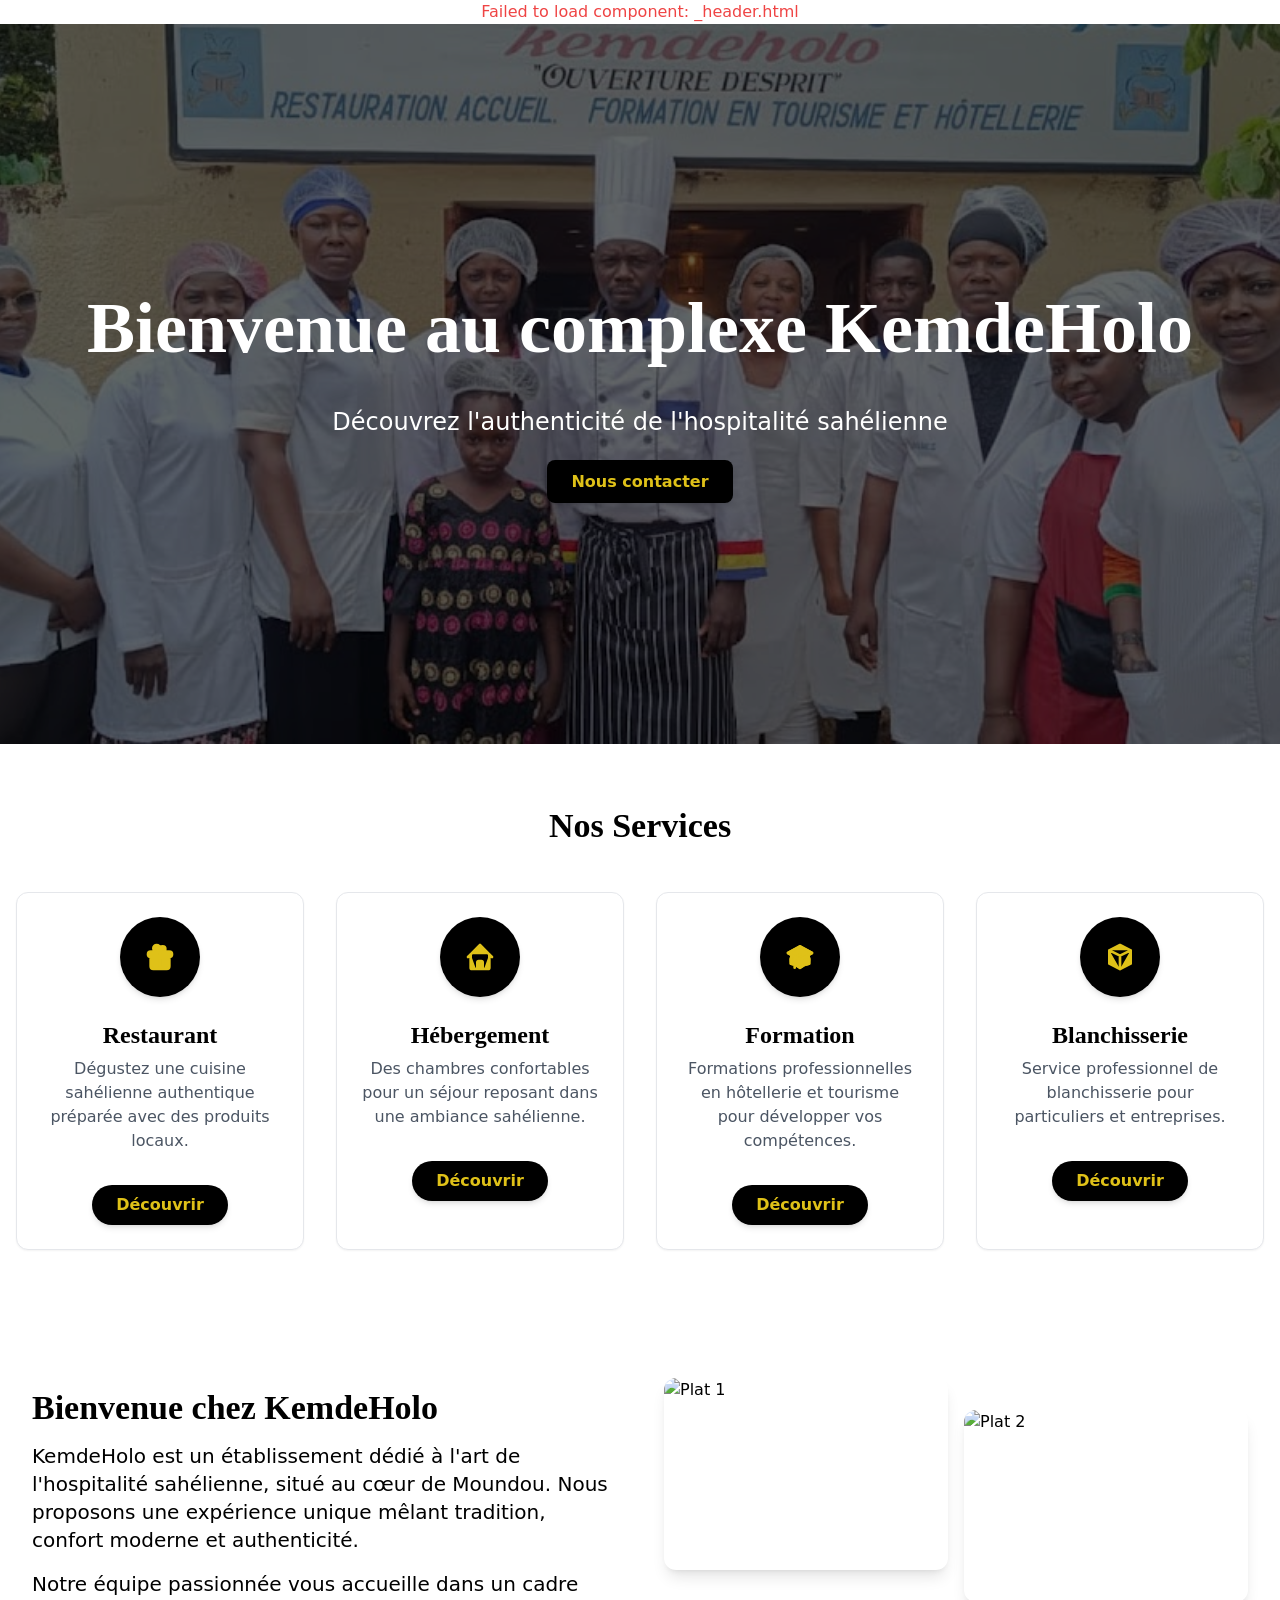
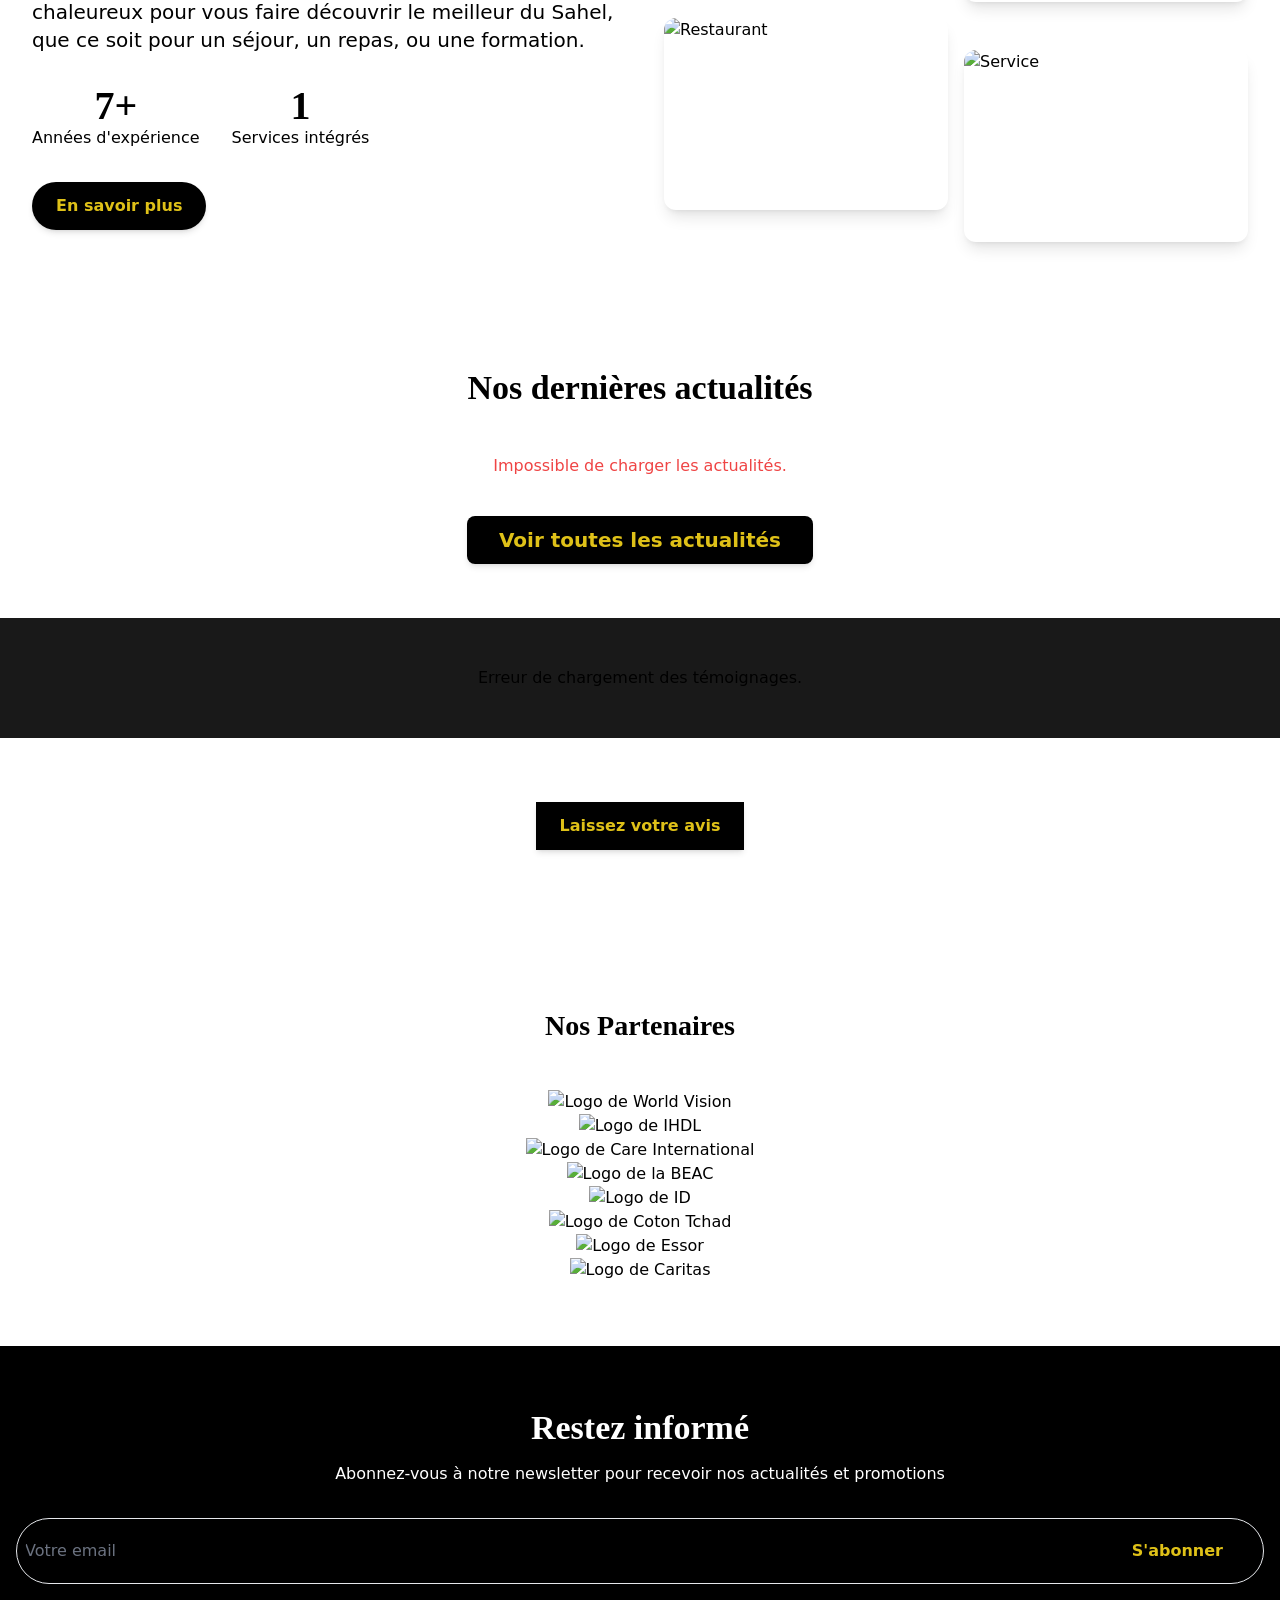
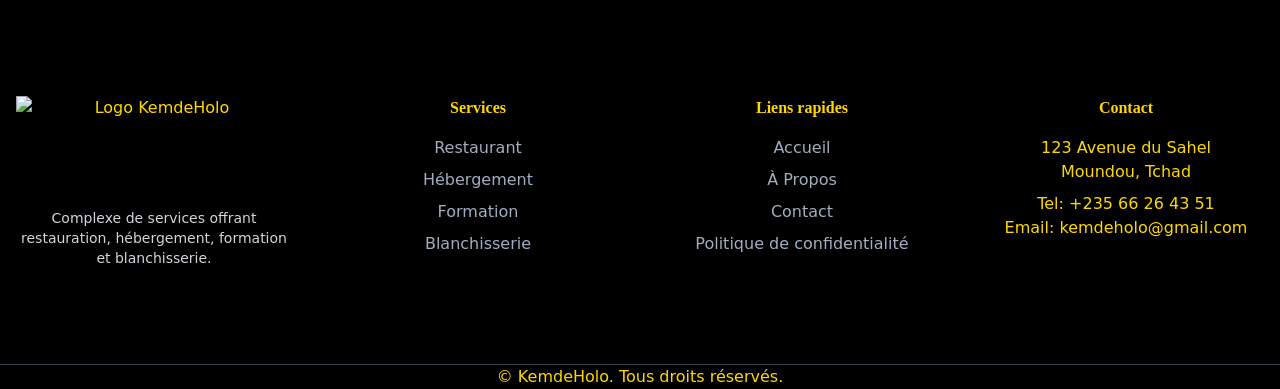
==== frontend/index.html @ 05c18e56 "Version initiale du site" ====
<!DOCTYPE html>
<html lang="fr">
<head>
    <meta charset="UTF-8">
    <meta name="viewport" content="width=device-width, initial-scale=1.0">
    <title>KemdeHolo - Accueil</title>
    <link href="css/style.css" rel="stylesheet">
    <link rel="stylesheet" href="https://cdnjs.cloudflare.com/ajax/libs/font-awesome/6.4.0/css/all.min.css">
    <link rel="stylesheet" type="text/css" href="https://cdn.jsdelivr.net/npm/slick-carousel@1.8.1/slick/slick.css"/>
    <link rel="stylesheet" type="text/css" href="https://cdn.jsdelivr.net/npm/slick-carousel@1.8.1/slick/slick-theme.css"/>
    <style>
        /*
         * Style pour l'animation d'apparition au défilement ("fly-in").
         * Pour l'appliquer sur tout le site, déplacez ce code dans votre fichier CSS principal (ex: style.css).
        */
        .scroll-reveal {
            opacity: 0;
            transform: translateY(50px); /* L'élément commence 50px plus bas */
            transition: opacity 0.8s cubic-bezier(0.25, 0.46, 0.45, 0.94), transform 0.8s cubic-bezier(0.25, 0.46, 0.45, 0.94);
            will-change: opacity, transform; /* Optimisation des performances */
        }
    </style>
</head>
<body class="font-sans">
    <!-- Animation de chargement (Preloader) -->
    <div id="loader-container" class="loader-container">
        <!-- REMPLACEZ par le chemin de votre logo -->
        <img src="images/logo.png" alt="Chargement..." class="preloader-logo">
    </div>

    <!-- Navigation -->
    <div id="header-placeholder"></div>

    <!-- Hero Section -->
    <section class="hero-section home-hero relative flex items-center justify-center bg-cover bg-center text-white px-4" style="background-image: url('images/unnamed.jpg');">
        <div class="absolute inset-0 bg-black bg-opacity-60"></div>
        <div class="container mx-auto text-center relative z-10 animate-fade-in-up">
            <h1 class="text-6xl md:text-8xl font-bold mb-6 text-white" data-translate-key="home_hero_title">Bienvenue au complexe KemdeHolo</h1>
            <p class="text-xl md:text-2xl mb-8 text-white" data-translate-key="home_hero_subtitle">Découvrez l'authenticité de l'hospitalité sahélienne</p>
            <a href="contact.html" class="bg-secondary-red hover:bg-secondary-red text-white px-6 py-3 rounded-lg font-semibold transition-colors duration-300" data-translate-key="home_hero_button">Nous contacter</a>
        </div>
    </section>

    <!-- Services Section -->
    <section id="services" class="py-16  px-4 scroll-reveal">
        <div class="container mx-auto">
            <h2 class="text-3xl font-bold text-center mb-12 text-[#030303]" data-translate-key="home_services_title">Nos Services</h2>

            <div class="grid grid-cols-1 md:grid-cols-2 lg:grid-cols-4 gap-8">
                <!-- Restaurant -->
                <div class="service-card service-card-animated bg-white rounded-xl shadow-sm border border-gray-200 p-6 text-center transition-all duration-300 hover:shadow-lg hover:-translate-y-2">
                    <div class="w-20 h-20 bg-primary-blue rounded-full mx-auto mb-6 flex items-center justify-center">
                        <svg class="w-10 h-10 text-white" fill="none" stroke="currentColor" viewBox="0 0 24 24">
                            <path stroke-linecap="round" stroke-linejoin="round" stroke-width="2" d="M12 8v13m0-13V6a2 2 0 112 2h-2zm0 0V5.5A2.5 2.5 0 109.5 8H12zm-7 4h14M5 12a2 2 0 110-4h14a2 2 0 110 4M5 12v7a2 2 0 002 2h10a2 2 0 002-2v-7"></path>
                        </svg>
                    </div>
                    <h3 class="text-xl font-bold mb-2 text-black" data-translate-key="home_service_restaurant_title">Restaurant</h3>
                    <p class="text-gray-600 mb-4" data-translate-key="home_service_restaurant_desc">Dégustez une cuisine sahélienne authentique préparée avec des produits locaux.</p>
                    <a href="restaurant.html" class="inline-block mt-4 text-white bg-secondary-red hover:bg-secondary-red font-semibold px-5 py-2 rounded-full transition-colors" data-translate-key="home_service_link" aria-label="Découvrir le service de restaurant">Découvrir</a>
                </div>

                <!-- Hébergement -->
                <div class="service-card service-card-animated bg-white rounded-xl shadow-sm border border-gray-200 p-6 text-center transition-all duration-300 hover:shadow-lg hover:-translate-y-2">
                    <div class="w-20 h-20 bg-primary-blue rounded-full mx-auto mb-6 flex items-center justify-center">
                        <svg class="w-10 h-10 text-white" fill="none" stroke="currentColor" viewBox="0 0 24 24">
                            <path stroke-linecap="round" stroke-linejoin="round" stroke-width="2" d="M3 12l2-2m0 0l7-7 7 7M5 10v10a1 1 0 001 1h3m10-11l2 2m-2-2v10a1 1 0 01-1 1h-3m-6 0a1 1 0 001-1v-4a1 1 0 011-1h2a1 1 0 011 1v4a1 1 0 001 1m-6 0h6"></path>
                        </svg>
                    </div>
                    <h3 class="text-xl font-bold mb-2 text-black" data-translate-key="home_service_accommodation_title">Hébergement</h3>
                    <p class="text-gray-600 mb-4" data-translate-key="home_service_accommodation_desc">Des chambres confortables pour un séjour reposant dans une ambiance sahélienne.</p>
                    <a href="hebergement.html" class="inline-block mt-4 text-white bg-secondary-red hover:bg-secondary-red font-semibold px-5 py-2 rounded-full transition-colors" data-translate-key="home_service_link" aria-label="Découvrir le service d'hébergement">Découvrir</a>
                </div>

                <!-- Formation -->
                <div class="service-card service-card-animated bg-white rounded-xl shadow-sm border border-gray-200 p-6 text-center transition-all duration-300 hover:shadow-lg hover:-translate-y-2">
                    <div class="w-20 h-20 bg-primary-blue rounded-full mx-auto mb-6 flex items-center justify-center">
                        <svg class="w-10 h-10 text-white" fill="none" stroke="currentColor" viewBox="0 0 24 24">
                            <path stroke-linecap="round" stroke-linejoin="round" stroke-width="2" d="M12 14l9-5-9-5-9 5 9 5z"></path>
                            <path stroke-linecap="round" stroke-linejoin="round" stroke-width="2" d="M12 14l6.16-3.422a12.083 12.083 0 01.665 6.479A11.952 11.952 0 0012 20.055a11.952 11.952 0 00-6.824-2.998 12.078 12.078 0 01.665-6.479L12 14z"></path>
                            <path stroke-linecap="round" stroke-linejoin="round" stroke-width="2" d="M12 14l9-5-9-5-9 5 9 5zm0 0l6.16-3.422a12.083 12.083 0 01.665 6.479A11.952 11.952 0 0012 20.055a11.952 11.952 0 00-6.824-2.998 12.078 12.078 0 01.665-6.479L12 14zm-4 6v-7.5l4-2.222"></path>
                        </svg>
                    </div>
                    <h3 class="text-xl font-bold mb-2 text-black" data-translate-key="home_service_training_title">Formation</h3>
                    <p class="text-gray-600 mb-4" data-translate-key="home_service_training_desc">Formations professionnelles en hôtellerie et tourisme pour développer vos compétences.</p>
                    <a href="formation.html" class="inline-block mt-4 text-white bg-secondary-red hover:bg-secondary-red font-semibold px-5 py-2 rounded-full transition-colors" data-translate-key="home_service_link" aria-label="Découvrir le service de formation">Découvrir</a>
                </div>

                <!-- Blanchisserie -->
                <div class="service-card service-card-animated bg-white rounded-xl shadow-sm border border-gray-200 p-6 text-center transition-all duration-300 hover:shadow-lg hover:-translate-y-2">
                    <div class="w-20 h-20 bg-primary-blue rounded-full mx-auto mb-6 flex items-center justify-center">
                        <svg class="w-10 h-10 text-white" fill="none" stroke="currentColor" viewBox="0 0 24 24">
                            <path stroke-linecap="round" stroke-linejoin="round" stroke-width="2" d="M20 7l-8-4-8 4m16 0l-8 4m8-4v10l-8 4m0-10L4 7m8 4v10M4 7v10l8 4"></path>
                        </svg>
                    </div>
                    <h3 class="text-xl font-bold mb-2 text-black" data-translate-key="home_service_laundry_title">Blanchisserie</h3>
                    <p class="text-gray-600 mb-4" data-translate-key="home_service_laundry_desc">Service professionnel de blanchisserie pour particuliers et entreprises.</p>
                    <a href="blanchisserie.html" class="inline-block mt-4 text-white bg-secondary-red hover:bg-secondary-red font-semibold px-5 py-2 rounded-full transition-colors" data-translate-key="home_service_link" aria-label="Découvrir le service de blanchisserie">Découvrir</a>
                </div>
            </div>
        </div>
    </section>

    <section class="about-dark py-16 px-4 scroll-reveal">
      <div class="container mx-auto px-4 relative z-10">
        <div class="grid lg:grid-cols-2 gap-12 items-center">
          <div>
            <h2 class="text-3xl font-bold mb-4 text-secondary-red" data-translate-key="home_about_title">Bienvenue chez KemdeHolo</h2>
            <p class="text-gray-600 text-lg mb-4" data-translate-key="home_about_p1">KemdeHolo est un établissement dédié à l'art de l'hospitalité sahélienne, situé au cœur de Moundou. Nous proposons une expérience unique mêlant tradition, confort moderne et authenticité.</p>
            <p class="text-gray-300 text-lg mb-6" data-translate-key="home_about_p2">Notre équipe passionnée vous accueille dans un cadre chaleureux pour vous faire découvrir le meilleur du Sahel, que ce soit pour un séjour, un repas, ou une formation.</p>
            <div class="flex gap-8 mt-8">
              <div class="text-center">
                <h3 class="counter text-4xl font-bold text-white" data-target="23">0+</h3>
                <p class="text-gray-300" data-translate-key="home_about_stat1_label">Années d'expérience</p>
              </div>
              <div class="text-center">
                <h3 class="counter text-4xl font-bold text-white" data-target="4">0</h3>
                <p class="text-gray-300" data-translate-key="home_about_stat2_label">Services intégrés</p>
              </div>
            </div>
            <a href="a-propos.html" class="inline-block mt-8 text-white bg-secondary-red hover:bg-secondary-red font-semibold px-6 py-3 rounded-full transition-colors">En savoir plus</a>
          </div>
          <div class="grid grid-cols-2 gap-4 group">
            <img src="images/Sans titreu.jpeg" alt="Plat 1" class="rounded-xl shadow-lg w-full h-48 object-cover transition-transform duration-300 group-hover:scale-105">
            <img src="images/Sans titre.2jpeg" alt="Plat 2" class="rounded-xl shadow-lg w-full h-48 object-cover mt-8 transition-transform duration-300 group-hover:scale-105">
            <img src="images/S.jpeg" alt="Restaurant" class="rounded-xl shadow-lg w-full h-48 object-cover transition-transform duration-300 group-hover:scale-105">
            <img src="images/blanchisserie.jpeg" alt="Service" class="rounded-xl shadow-lg w-full h-48 object-cover mt-8 transition-transform duration-300 group-hover:scale-105">
          </div>
        </div>
      </div>
    </section>

    


    <section id="actualites-section" class="py-16  px-4">
        <div class="container mx-auto">
            <h2 class="text-3xl font-bold text-center mb-12 text-[#030303] scroll-reveal" data-translate-key="home_news_title">Nos dernières actualités</h2>
            <div id="actualites-grid" class="grid grid-cols-1 md:grid-cols-2 lg:grid-cols-3 gap-8">
                <!-- Squelettes de chargement -->
                <div class="skeleton-card"><div class="skeleton skeleton-image"></div><div class="skeleton skeleton-line"></div><div class="skeleton skeleton-line skeleton-line-short"></div></div>
                <div class="skeleton-card"><div class="skeleton skeleton-image"></div><div class="skeleton skeleton-line"></div><div class="skeleton skeleton-line skeleton-line-short"></div></div>
                <div class="skeleton-card"><div class="skeleton skeleton-image"></div><div class="skeleton skeleton-line"></div><div class="skeleton skeleton-line skeleton-line-short"></div></div>
            </div>
            <div class="text-center mt-12 scroll-reveal">
                <a href="blog.html" class="bg-secondary-red hover:bg-secondary-red text-white px-8 py-3 rounded-lg font-semibold text-lg transition-colors duration-300" data-translate-key="home_news_button">
                    Voir toutes les actualités
                    </a>
            </div>
        </div>
    </section>
    <section class="testimonials py-12 px-4 scroll-reveal">
        <div class="container mx-auto text-center">
            <div id="testimonial-slider-wrapper" class="testimonial-slider-wrapper max-w-7xl mx-auto hidden">
                <h2 class="text-3xl font-bold text-center mb-12" data-translate-key="home_testimonials_title">Ce que disent nos clients</h2>
                <div id="testimonial-slider-content" class="testimonial-slider-content">
                    <!-- Le contenu du slider sera injecté ici -->
                </div>
                <div class="testimonial-slider-nav-wrapper">
                    <div id="testimonial-slider-nav" class="testimonial-slider-nav"></div>
                </div>
            </div>
        </div>
    </section>

    <!-- Laissez un témoignage -->
    <section class="py-16 px-4 scroll-reveal">
        <div class="container mx-auto text-center">
            <button id="show-testimonial-form-btn" class="btn-primary mb-8" data-translate-key="leave_testimonial_title">Laissez votre avis</button>
        </div>
    </section>

    <!-- Modale pour laisser un témoignage -->
    <div id="testimonial-modal" class="hidden fixed inset-0 bg-black bg-opacity-75 z-50 items-center justify-center p-4" role="dialog" aria-modal="true" aria-labelledby="testimonial-modal-title">
        <div class="bg-white rounded-lg shadow-xl p-8 max-w-2xl w-full relative">
            <button id="close-testimonial-modal-btn" class="absolute top-2 right-4 text-gray-500 hover:text-gray-800 text-4xl leading-none">&times;</button>
            <h2 id="testimonial-modal-title" class="text-3xl font-bold text-center mb-8 text-black" data-translate-key="leave_testimonial_title">Laissez votre avis</h2>
            <form id="public-testimonial-form" class="space-y-6 text-left">
                <div id="testimonial-form-message" class="hidden text-center font-bold p-3 rounded-md"></div>
                <div>
                    <label for="public-testimonial-name" class="block text-gray-700 font-semibold mb-2">Votre nom</label>
                    <input type="text" id="public-testimonial-name" required class="form-input w-full">
                </div>
                <div>
                    <label for="public-testimonial-category" class="block text-gray-700 font-semibold mb-2">Quel service concerne votre avis ?</label>
                    <select id="public-testimonial-category" required class="form-input w-full">
                        <option value="">-- Sélectionnez --</option>
                        <option value="Restaurant">Restaurant</option>
                        <option value="Hebergement">Hébergement</option>
                        <option value="Formation">Formation</option>
                        <option value="Blanchisserie">Blanchisserie</option>
                    </select>
                </div>
                <div>
                    <label for="public-testimonial-quote" class="block text-gray-700 font-semibold mb-2">Votre témoignage</label>
                    <textarea id="public-testimonial-quote" rows="4" required class="form-input w-full"></textarea>
                </div>
                <div>
                    <label class="block text-gray-700 font-semibold mb-2 text-center">Votre note</label>
                    <div class="star-rating"><input type="radio" id="star5" name="rating" value="5" required><label for="star5" title="5 étoiles">★</label><input type="radio" id="star4" name="rating" value="4"><label for="star4" title="4 étoiles">★</label><input type="radio" id="star3" name="rating" value="3"><label for="star3" title="3 étoiles">★</label><input type="radio" id="star2" name="rating" value="2"><label for="star2" title="2 étoiles">★</label><input type="radio" id="star1" name="rating" value="1"><label for="star1" title="1 étoile">★</label></div>
                </div>
                <button type="submit" class="w-full btn-primary">Envoyer mon témoignage</button>
            </form>
        </div>
    </div>

<!-- SECTION PARTENAIRES -->
    <section class="py-16 bg-white px-4 scroll-reveal">
      <div class="container mx-auto px-4 text-center">
        <h2 class="text-2xl font-semibold mb-12" data-translate-key="home_partners_title">Nos Partenaires</h2>
        <div class="partner-carousel max-w-5xl mx-auto">
          <div class="partner-logo px-4" title="World Vision">
            <img src="images/OIP.jpeg" alt="Logo de World Vision" class="max-h-36 w-auto transition-all duration-300 mx-auto hover:scale-110">
          </div>
          <div class="partner-logo px-4" title="IHDL">
            <img src="images/OIPv.jpeg" alt="Logo de IHDL" class="max-h-36 w-auto transition-all duration-300 mx-auto hover:scale-110">
          </div>
          <div class="partner-logo px-4" title="Care International">
            <img src="images/OIP2.jpeg" alt="Logo de Care International" class="max-h-36 w-auto transition-all duration-300 mx-auto hover:scale-110">
          </div>
          <div class="partner-logo px-4" title="BEAC">
            <img src="images/beac.jpeg" alt="Logo de la BEAC" class="max-h-36 w-auto transition-all duration-300 mx-auto hover:scale-110">
          </div>
          <div class="partner-logo px-4" title="ID">
            <img src="images/id.jpeg" alt="Logo de ID" class="max-h-36 w-auto transition-all duration-300 mx-auto hover:scale-110">
          </div>
          <div class="partner-logo px-4" title="Coton Tchad">
            <img src="images/coton-t.jpeg" alt="Logo de Coton Tchad" class="max-h-36 w-auto transition-all duration-300 mx-auto hover:scale-110">
          </div>
          <div class="partner-logo px-4" title="Essor">
            <img src="images/essor.jpeg" alt="Logo de Essor" class="max-h-36 w-auto transition-all duration-300 mx-auto hover:scale-110">
          </div>
          <div class="partner-logo px-4" title="Caritas">
            <img src="images/caritas.jpeg" alt="Logo de Caritas" class="max-h-36 w-auto transition-all duration-300 mx-auto hover:scale-110">
          </div>
        </div>
      </div>
    </section>
    <!-- Témoignages -->
    

    <!-- Newsletter -->
    <section class="newsletter-section relative py-16 bg-cover bg-center scroll-reveal" style="background-image: url('images/Copilot_20250912_003707.png');">
        <div class="absolute inset-0 bg-black bg-opacity-70"></div>
        <div class="container mx-auto px-4 text-center relative z-10">
            <h2 class="text-3xl font-bold mb-4 text-white" data-translate-key="home_newsletter_title">Restez informé</h2>
            <p id="newsletter-message" class="mb-8 text-white max-w-xl mx-auto" data-translate-key="home_newsletter_subtitle">Abonnez-vous à notre newsletter pour recevoir nos actualités et promotions</p>
            <form id="newsletter-form" class="max-w-lg mx-auto flex flex-col md:flex-row gap-3 bg-white/10 p-2 rounded-full border border-white/20">
                <label for="newsletter-email" class="sr-only">Votre adresse email</label>
                <input id="newsletter-email" type="email" placeholder="Votre email" data-translate-key="home_newsletter_placeholder" class="flex-grow px-5 py-3 rounded-full text-white bg-transparent placeholder-gray-200 focus:outline-none focus:ring-2 focus:ring-secondary-red" required autocomplete="email">
                <button type="submit" class="bg-secondary-red hover:bg-red-700 text-white px-8 py-3 rounded-full font-semibold transition-colors duration-300" data-translate-key="home_newsletter_button">S'abonner</button>
            </form>            
        </div>
    </section>


    
    <!-- Footer -->
    <footer id="main-footer"></footer>

    <!-- Bouton "Retour en haut" -->
    <button id="back-to-top" title="Retour en haut" class="hidden fixed bottom-5 right-5 bg-secondary-red text-white w-12 h-12 rounded-full shadow-lg flex items-center justify-center transition-opacity duration-300 hover:bg-red-700">
        <i class="fas fa-arrow-up"></i>
    </button>


    <script src="https://code.jquery.com/jquery-3.6.0.min.js"></script>
    <script type="text/javascript" src="https://cdn.jsdelivr.net/npm/slick-carousel@1.8.1/slick/slick.min.js"></script>

    <script src="main.js" defer></script>
    <script src="translations.js"></script>
</body>
</html>
---- frontend/css/style.css ----
/* Heebo & Nunito Fonts */
@font-face {
  font-family: "Nunito";
  src: url("../fonts/Nunito/Nunito-VariableFont_wght.ttf") format("truetype");
  font-weight: normal;
  font-style: normal;
}

@font-face {
  font-family: "Pacifico";
  src: url("../fonts/Pacifico/Pacifico-Regular.ttf") format("truetype");
  font-weight: normal;
  font-style: normal;
}

@keyframes fadeIn {
    from { opacity: 0; transform: translateY(-5px); }
    to { opacity: 1; transform: translateY(0); }
}

@keyframes spin {
  to { transform: rotate(360deg); }
}





/* Keyframe Animations */
@keyframes fadeInUp {
    from {
        opacity: 0.5;
        transform: translateY(30px);
    }
    to {
        opacity: 1;
        transform: translateY(0px);
    }
}

@keyframes zoomIn {
    from {
        opacity: 0;
        transform: scale(0.8);
    }
    to {
        opacity: 1;
        transform: scale(1);
    }
}


*, ::before, ::after {
+/* Style des liens de navigation */
header nav a, #mobileMenu a, #desktop-menu-links a {
    font-size: 1.125rem; /* text-lg, environ 18px */
    font-weight: 500; /* medium */
    color: #D4AF37; /* Or */
    transition: color 0.3s ease;
    padding: 0.5rem 1rem;
    border-radius: 4px;
}

header nav a:hover, #mobileMenu a:hover, #desktop-menu-links a:hover {
    color: #ffe766; /* Or plus clair */
}
  --tw-border-spacing-x: 0;
  --tw-border-spacing-x: 0;
  --tw-border-spacing-y: 0;
  --tw-translate-x: 0;
  --tw-translate-y: 0;
  --tw-rotate: 0;
  --tw-skew-x: 0;
  --tw-skew-y: 0;
  --tw-scale-x: 1;
  --tw-scale-y: 1;
  --tw-pan-x:  ;
  --tw-pan-y:  ;
  --tw-pinch-zoom:  ;
  --tw-scroll-snap-strictness: proximity;
  --tw-gradient-from-position:  ;
  --tw-gradient-via-position:  ;
  --tw-gradient-to-position:  ;
  --tw-ordinal:  ;
  --tw-slashed-zero:  ;
  --tw-numeric-figure:  ;
  --tw-numeric-spacing:  ;
  --tw-numeric-fraction:  ;
  --tw-ring-inset:  ;
  --tw-ring-offset-width: 0px;
  --tw-ring-offset-color: #fff;
  --tw-ring-color: rgb(59 130 246 / 0.5);
  --tw-ring-offset-shadow: 0 0 #0000;
  --tw-ring-shadow: 0 0 #0000;
  --tw-shadow: 0 0 #0000;
  --tw-shadow-colored: 0 0 #0000;
  --tw-blur:  ;
  --tw-brightness:  ;
  --tw-contrast:  ;
  --tw-grayscale:  ;
  --tw-hue-rotate:  ;
  --tw-invert:  ;
  --tw-saturate:  ;
  --tw-sepia:  ;
  --tw-drop-shadow:  ;
  --tw-backdrop-blur:  ;
  --tw-backdrop-brightness:  ;
  --tw-backdrop-contrast:  ;
  --tw-backdrop-grayscale:  ;
  --tw-backdrop-hue-rotate:  ;
  --tw-backdrop-invert:  ;
  --tw-backdrop-opacity:  ;
  --tw-backdrop-saturate:  ;
  --tw-backdrop-sepia:  ;
  --tw-contain-size:  ;
  --tw-contain-layout:  ;
  --tw-contain-paint:  ;
  --tw-contain-style:  ;
  /* The following CSS variables and utility classes are typically generated by Tailwind CSS. */
  /* Keeping them here can lead to redundancy and conflicts if Tailwind is configured correctly. */
  /* It's recommended to let Tailwind handle these through its build process. */
  /* If you need to extend or override Tailwind, do so in tailwind.config.js or by using @apply. */
}


/*
! tailwindcss v3.4.17 | MIT License | https://tailwindcss.com
*/

/*
1. Prevent padding and border from affecting element width. (https://github.com/mozdevs/cssremedy/issues/4)
2. Allow adding a border to an element by just adding a border-width. (https://github.com/tailwindcss/tailwindcss/pull/116)
*/

*,
::before,
::after {
  box-sizing: border-box;
  /* 1 */
  border-width: 0;
  /* 2 */
  border-style: solid;
  /* 2 */
  border-color: #e5e7eb;
  /* 2 */
}

::before,
::after {
  --tw-content: '';
}

/*
1. Use a consistent sensible line-height in all browsers.
2. Prevent adjustments of font size after orientation changes in iOS.
3. Use a more readable tab size.
4. Use the user's configured `sans` font-family by default.
5. Use the user's configured `sans` font-feature-settings by default.
6. Use the user's configured `sans` font-variation-settings by default.
7. Disable tap highlights on iOS
*/

html,
:host {
  line-height: 1.5;
  /* 1 */
  -webkit-text-size-adjust: 100%;
  /* 2 */
  -moz-tab-size: 4;
  /* 3 */
  -o-tab-size: 4;
     tab-size: 4;
  /* 3 */
  font-family: ui-sans-serif, system-ui, sans-serif, "Apple Color Emoji", "Segoe UI Emoji", "Segoe UI Symbol", "Noto Color Emoji";
  /* 4 */
  font-feature-settings: normal;
  /* 5 */
  font-variation-settings: normal;
  /* 6 */
  -webkit-tap-highlight-color: transparent;
  /* 7 */
}

/*
1. Remove the margin in all browsers.
2. Inherit line-height from `html` so users can set them as a class directly on the `html` element.
*/

body {
  margin: 0;
  /* 1 */
  line-height: inherit;
  /* 2 */
  margin: 0; /* Tailwind's preflight handles this */
  line-height: inherit; /* Tailwind's preflight handles this */
  font-family: "Nunito", sans-serif;
  background-color: #ffffff; /* Blanc */
  
}
body {
  position: relative;
  min-height: 100vh; 
}

body::before {
  content: "kemdeholo";
  position: fixed;
  top: 0;
  left: 0;
  right: 0;
  bottom: 0;
  display: flex;
  align-items: center;
  justify-content: center;
  font-size: 120px;
  font-weight: bold;
  color: rgba(0, 0, 0, 0.1);
  z-index: -1;
  pointer-events: none;
}

/*
1. Add the correct height in Firefox.
2. Correct the inheritance of border color in Firefox. (https://bugzilla.mozilla.org/show_bug.cgi?id=190655)
3. Ensure horizontal rules are visible by default.
*/

hr {
  height: 0;
  /* 1 */
  color: inherit;
  /* 2 */
  border-top-width: 1px;
  /* 3 */
}

/*
Add the correct text decoration in Chrome, Edge, and Safari.
*/

abbr:where([title]) {
  -webkit-text-decoration: underline dotted;
          text-decoration: underline dotted;
}

/*
Remove the default font size and weight for headings.
*/

h1,
h2,
h3,
h4,
h5,

h6 {
  font-size: inherit;
  font-weight: inherit;
  font-family: 'Heebo', serif;
}

/*
Reset links to optimize for opt-in styling instead of opt-out.
*/

a {
  color: inherit;
  text-decoration: inherit;
}

/*
Add the correct font weight in Edge and Safari.
*/

b,
strong {
  font-weight: bolder;
}

/*
1. Use the user's configured `mono` font-family by default.
2. Use the user's configured `mono` font-feature-settings by default.
3. Use the user's configured `mono` font-variation-settings by default.
4. Correct the odd `em` font sizing in all browsers.
*/

code,
kbd,
samp,
pre {
  font-family: ui-monospace, SFMono-Regular, Menlo, Monaco, Consolas, "Liberation Mono", "Courier New", monospace;
  /* 1 */
  font-feature-settings: normal;
  /* 2 */
  font-variation-settings: normal;
  /* 3 */
  font-size: 1em;
  /* 4 */
}

/*
Add the correct font size in all browsers.
*/

small {
  font-size: 80%;
}

/*
Prevent `sub` and `sup` elements from affecting the line height in all browsers.
*/

sub,
sup {
  font-size: 75%;
  line-height: 0;
  position: relative;
  vertical-align: baseline;
}

sub {
  bottom: -0.25em;
}

sup {
  top: -0.5em;
}

/*
1. Remove text indentation from table contents in Chrome and Safari. (https://bugs.chromium.org/p/chromium/issues/detail?id=999088, https://bugs.webkit.org/show_bug.cgi?id=201297)
2. Correct table border color inheritance in all Chrome and Safari. (https://bugs.chromium.org/p/chromium/issues/detail?id=935729, https://bugs.webkit.org/show_bug.cgi?id=195016)
3. Remove gaps between table borders by default.
*/

table {
  text-indent: 0;
  /* 1 */
  border-color: inherit;
  /* 2 */
  border-collapse: collapse;
  /* 3 */
}

/*
1. Change the font styles in all browsers.
2. Remove the margin in Firefox and Safari.
3. Remove default padding in all browsers.
*/

button,
input,
optgroup,
select,
textarea {
  font-family: inherit;
  /* 1 */
  font-feature-settings: inherit;
  /* 1 */
  font-variation-settings: inherit;
  /* 1 */
  font-size: 100%;
  /* 1 */
  font-weight: inherit;
  /* 1 */
  line-height: inherit;
  /* 1 */
  letter-spacing: inherit;
  /* 1 */
  /* color: inherit; */ /* Correction: On commente cette ligne pour éviter l'héritage forcé */
  /* 1 */
  margin: 0;
  /* 2 */
  padding: 0;
  /* 3 */
}

/*
Remove the inheritance of text transform in Edge and Firefox.
*/

button,
select {
  text-transform: none;
}

/*
1. Correct the inability to style clickable types in iOS and Safari.
2. Remove default button styles.
*/

button,
input:where([type='button']),
input:where([type='reset']),
input:where([type='submit']) {
  -webkit-appearance: button;
  appearance: button;
  /* 1 */
  background-color: transparent;
  /* 2 */
  background-image: none;
  /* 2 */
}

/*
Use the modern Firefox focus style for all focusable elements.
*/

:-moz-focusring {
  outline: auto;
}

/*
Remove the additional `:invalid` styles in Firefox. (https://github.com/mozilla/gecko-dev/blob/2f9eacd9d3d995c937b4251a5557d95d494c9be1/layout/style/res/forms.css#L728-L737)
*/

:-moz-ui-invalid {
  box-shadow: none;
}

/*
Add the correct vertical alignment in Chrome and Firefox.
*/

progress {
  vertical-align: baseline;
}

/*
Correct the cursor style of increment and decrement buttons in Safari.
*/

::-webkit-inner-spin-button,
::-webkit-outer-spin-button {
  height: auto;
}

/*
1. Correct the odd appearance in Chrome and Safari.
2. Correct the outline style in Safari.
*/

[type='search'] {
  -webkit-appearance: textfield;
  appearance: textfield;
  /* 1 */
  outline-offset: -2px;
  /* 2 */
}

/*
Remove the inner padding in Chrome and Safari on macOS.
*/

::-webkit-search-decoration {
  -webkit-appearance: none;
}

/*
1. Correct the inability to style clickable types in iOS and Safari.
2. Change font properties to `inherit` in Safari.
*/

::-webkit-file-upload-button {
  -webkit-appearance: button;
  appearance: button;
  /* 1 */
  font: inherit;
  /* 2 */
}

/*
Add the correct display in Chrome and Safari.
*/

summary {
  display: list-item;
}

/*
Removes the default spacing and border for appropriate elements.
*/

blockquote,
dl,
dd,
h1,
h2,
h3,
h4,
h5,
h6,
hr,
figure,
p,
pre {
  margin: 0;
}

fieldset {
  margin: 0;
  padding: 0;
}

legend {
  padding: 0;
}

ol,
ul,
menu {
  list-style: none;
  margin: 0;
  padding: 0;
}

/*
Reset default styling for dialogs.
*/

dialog {
  padding: 0;
}

/*
Prevent resizing textareas horizontally by default.
*/

textarea {
  resize: vertical;
}

/*
1. Reset the default placeholder opacity in Firefox. (https://github.com/tailwindlabs/tailwindcss/issues/3300)
2. Set the default placeholder color to the user's configured gray 400 color.
*/

input::-moz-placeholder, textarea::-moz-placeholder {
  opacity: 1;
  /* 1 */
  color: #626364;
  /* 2 */
}

input::placeholder,
textarea::placeholder {
  opacity: 1;
  /* 1 */
  color: #9ca3af;
  /* 2 */
}

/*
Set the default cursor for buttons.
*/

button,
[role="button"] {
  cursor: pointer;
}

/*
Make sure disabled buttons don't get the pointer cursor.
*/

:disabled {
  cursor: default;
}

/*
1. Make replaced elements `display: block` by default. (https://github.com/mozdevs/cssremedy/issues/14)
2. Add `vertical-align: middle` to align replaced elements more sensibly by default. (https://github.com/jensimmons/cssremedy/issues/14#issuecomment-634934210)
   This can trigger a poorly considered lint error in some tools but is included by design.
*/

img,
svg,
video,
canvas,
audio,
iframe,
embed,
object {
  display: block;
  /* 1 */
}

/*
Constrain images and videos to the parent width and preserve their intrinsic aspect ratio. (https://github.com/mozdevs/cssremedy/issues/14)
*/

img,
video {
  max-width: 100%;
  height: auto;
}

/* Make elements with the HTML hidden attribute stay hidden by default */

[hidden]:where(:not([hidden="until-found"])) {
  display: none;
}

.container {
  width: 100%;
}

@media (min-width: 640px) {
  .container {
    max-width: 640px;
  }
}

@media (min-width: 768px) {
  .container {
    max-width: 768px;
  }
}

@media (min-width: 1024px) {
  .container {
    max-width: 1024px;
  }
}

@media (min-width: 1280px) {
  .container {
    max-width: 1280px;
  }
}

@media (min-width: 1536px) {
  .container {
    max-width: 1536px;
  }
}

.btn-primary, .bg-primary-blue, .bg-secondary-red {
  color: rgb(223 193 24 / var(--tw-text-opacity, 1)) !important;
  background-color: #000;
  padding: 0.75rem 1.5rem;
  font-weight: 700;
  --tw-shadow: 0 4px 6px -1px rgb(0 0 0 / 0.1), 0 2px 4px -2px rgb(0 0 0 / 0.1);
 --tw-shadow-colored: 0 4px 6px -1px var(--tw-shadow-color), 0 2px 4px -2px var(--tw-shadow-color);
  box-shadow: var(--tw-ring-offset-shadow, 0 0 #0000), var(--tw-ring-shadow, 0 0 #0000), var(--tw-shadow);
  transition-property: all;
  transition-duration: 200ms;
}
.home button {
   --tw-text-opacity: 1;
  color: rgb(223 193 24 / var(--tw-text-opacity, 1)) !important; /* Or */
  color: #D4AF37; /* Metallic Gold */
  transition-timing-function: cubic-bezier(0.4, 0, 0.2, 1);
}

.btn-primary:hover, .bg-primary-blue:hover, .bg-secondary-red:hover, .hover\:bg-secondary-red:hover, .hover\:bg-red-700:hover {
  background-color: #333; /* Un noir un peu plus clair pour le survol */
}


/* Styles de formulaire améliorés */
.form-input {
    border: 1px solid #d1d5db;
    border-radius: 8px;
    padding: 12px 15px;
    transition: border-color 0.3s ease, box-shadow 0.3s ease;
    width: 100%;
}
.form-input:focus {
    border-color: #B91C1C; /* Rouge Brique */
    outline: none;
    box-shadow: 0 0 0 3px rgba(0, 74, 173, 0.2);
}

/* Amélioration de la lisibilité des placeholders */
input::placeholder,
textarea::placeholder { 
    color: #6b7280; /* gray-500, meilleur contraste que le placeholder par défaut */
}

/* Styles pour la validation des formulaires */
.form-input.error {
    border-color: #ef4444; /* red-500 */
    box-shadow: 0 0 0 3px rgba(239, 68, 68, 0.2);
}
.error-message {
    color: #ef4444; /* red-500 */
    font-size: 0.875rem; /* text-sm */
    margin-top: 0.25rem; /* mt-1 */
    display: none; /* Hidden by default */
}
.error-message.active {
    display: block;
    animation: fadeIn 0.3s ease-out;
}

/* Spinner pour les boutons */
.button-loader {
  display: none;
  width: 20px;
  height: 20px;
  border: 3px solid rgba(255, 255, 255, 0.3);
  border-top-color: #fff;
  border-radius: 50%;
  animation: spin 0.8s linear infinite;
}
.btn-primary.loading .button-text {
  display: none;
}
.btn-primary.loading .button-loader {
  display: block;
}

/* Classe pour masquer visuellement du contenu tout en le gardant accessible aux lecteurs d'écran */
.sr-only {
  position: absolute;
  width: 1px;
  height: 1px;
  padding: 0;
  margin: -1px;
  overflow: hidden;
  clip: rect(0, 0, 0, 0);
  white-space: nowrap;
  border-width: 0;
}

.btn-primary:hover, .btn-cta:hover {
  --tw-translate-y: -1px;
    transform: translate(var(--tw-translate-x), var(--tw-translate-y)) rotate(var(--tw-rotate)) skewX(var(--tw-skew-x)) skewY(var(--tw-skew-y)) scaleX(var(--tw-scale-x)) scaleY(var(--tw-scale-y)); 
  --tw-bg-opacity: 1;
  background-color: #333; /* Un noir un peu plus clair pour le survol */
  --tw-shadow: 0 10px 15px -3px rgb(0 0 0 / 0.1), 0 4px 6px -4px rgb(0 0 0 / 0.1);
  --tw-shadow-colored: 0 10px 15px -3px var(--tw-shadow-color), 0 4px 6px -4px var(--tw-shadow-color);
  box-shadow: var(--tw-ring-offset-shadow, 0 0 #0000), var(--tw-ring-shadow, 0 0 #0000), var(--tw-shadow);
}

.fixed {
  position: fixed;
}

.absolute {
  position: absolute;
}

.relative {
  position: relative;
}

.sticky {
  position: sticky;
}

.inset-0 {
  inset: 0px;
}

.top-0 {
  top: 0px;
}

.z-10 {
  z-index: 10;
}

.z-50 {
  z-index: 50;
}

.col-span-full {
  grid-column: 1 / -1;
}

.mx-2 {
  margin-left: 0.5rem;
  margin-right: 0.5rem;
}

.mx-auto {
  margin-left: auto;
  margin-right: auto;
}

.mb-1 {
  margin-bottom: 0.25rem;
}

.mb-10 {
  margin-bottom: 2.5rem;
}

.mb-12 {
  margin-bottom: 3rem;
}

.mb-2 {
  margin-bottom: 0.5rem;
}

.mb-3 {
  margin-bottom: 0.75rem;
}

.mb-4 {
  margin-bottom: 1rem;
}

.mb-6 {
  margin-bottom: 1.5rem;
}

.mb-8 {
  margin-bottom: 2rem;
}

.ml-2 {
  margin-left: 0.5rem;
}

.ml-4 {
  margin-left: 1rem;
}

.mr-2 {
  margin-right: 0.5rem;
}

.mr-4 {
  margin-right: 1rem;
}

.mt-12 {
  margin-top: 3rem;
}

.mt-2 {
  margin-top: 0.5rem;
}

.mt-4 {
  margin-top: 1rem;
}

.mt-8 {
  margin-top: 2rem;
}

.mt-auto {
  margin-top: auto;
}

.block {
  display: block;
}

.inline-block {
  display: inline-block;
}

.flex {
  display: flex;
}

.inline-flex {
  display: inline-flex;
}

.table {
  display: table;
}

.grid {
  display: grid;
}

.hidden {
  display: none;
}

.h-12 {
  height: 3rem;
}

.h-16 {
  height: 4rem;
}

.h-20 {
  height: 5rem;
}

.h-24 {
  height: 6rem;
}

.h-32 {
  height: 8rem;
}

.h-48 {
  height: 12rem;
}

.h-56 {
  height: 14rem;
}

.h-6 {
  height: 1.5rem;
}

.h-8 {
  height: 2rem;
}

.h-\[400px\] {
  height: 400px;
}

.h-\[600px\] {
  height: 600px;
}

.h-full {
  height: 100%;
}

.max-h-20 {
  max-height: 5rem;
}

.max-h-24 {
  max-height: 6rem;
}

.max-h-28 {
  max-height: 7rem;
}

.max-h-32 {
  max-height: 8rem;
}

.max-h-36 {
  max-height: 9rem;
}

.max-h-12 {
  max-height: 3rem;
}

.min-h-screen {
  min-height: 100vh;
}

.w-12 {
  width: 3rem;
}

.w-16 {
  width: 4rem;
}

.w-20 {
  width: 5rem;
}

.w-32 {
  width: 8rem;
}

.w-6 {
  width: 1.5rem;
}

.w-8 {
  width: 2rem;
}

.w-4\/5 {
  width: 80%;
}

.w-auto {
  width: auto;
}

.w-full {
  width: 100%;
}

.max-w-2xl {
  max-width: 42rem;
}

.max-w-3xl {
  max-width: 48rem;
}

.max-w-4xl {
  max-width: 56rem;
}

.max-w-5xl {
  max-width: 64rem;
}

.max-w-md {
  max-width: 28rem;
}

.max-w-sm {
  max-width: 24rem;
}

.flex-shrink-0 {
  flex-shrink: 0;
}

.flex-grow {
  flex-grow: 1;
}

.border-collapse {
  border-collapse: collapse;
}

.transform {
  transform: translate(var(--tw-translate-x), var(--tw-translate-y)) rotate(var(--tw-rotate)) skewX(var(--tw-skew-x)) skewY(var(--tw-skew-y)) scaleX(var(--tw-scale-x)) scaleY(var(--tw-scale-y));
}

.grid-cols-1 {
  grid-template-columns: repeat(1, minmax(0, 1fr));
}

.grid-cols-2 {
  grid-template-columns: repeat(2, minmax(0, 1fr));
}

.flex-col {
  flex-direction: column;
}

.flex-wrap {
  flex-wrap: wrap;
}

.items-start {
  align-items: flex-start;
}

.items-center {
  align-items: center;
}

.justify-center {
  justify-content: center;
}

.justify-between {
  justify-content: space-between;
}

.gap-12 {
  gap: 3rem;
}

.gap-2 {
  gap: 0.5rem;
}

.gap-4 {
  gap: 1rem;
}

.gap-6 {
  gap: 1.5rem;
}

.gap-8 {
  gap: 2rem;
}

.gap-x-20 {
  -moz-column-gap: 5rem;
       column-gap: 5rem;
}

.gap-x-16 {
  -moz-column-gap: 4rem;
       column-gap: 4rem;
}

.gap-x-12 {
  -moz-column-gap: 3rem;
       column-gap: 3rem;
}

.gap-x-8 {
  -moz-column-gap: 2rem;
       column-gap: 2rem;
}

.gap-y-24 {
  row-gap: 6rem;
}

.gap-y-20 {
  row-gap: 5rem;
}

.gap-y-16 {
  row-gap: 4rem;
}

.gap-y-12 {
  row-gap: 3rem;
}

.space-x-2 > :not([hidden]) ~ :not([hidden]) {
  --tw-space-x-reverse: 0;
  margin-right: calc(0.5rem * var(--tw-space-x-reverse));
  margin-left: calc(0.5rem * calc(1 - var(--tw-space-x-reverse)));
}

.space-x-4 > :not([hidden]) ~ :not([hidden]) {
  --tw-space-x-reverse: 0;
  margin-right: calc(1rem * var(--tw-space-x-reverse));
  margin-left: calc(1rem * calc(1 - var(--tw-space-x-reverse)));
}

.space-x-6 > :not([hidden]) ~ :not([hidden]) {
  --tw-space-x-reverse: 0;
  margin-right: calc(1.5rem * var(--tw-space-x-reverse));
  margin-left: calc(1.5rem * calc(1 - var(--tw-space-x-reverse)));
}

.space-y-2 > :not([hidden]) ~ :not([hidden]) {
  --tw-space-y-reverse: 0;
  margin-top: calc(0.5rem * calc(1 - var(--tw-space-y-reverse)));
  margin-bottom: calc(0.5rem * var(--tw-space-y-reverse));
}

.space-y-4 > :not([hidden]) ~ :not([hidden]) {
  --tw-space-y-reverse: 0;
  margin-top: calc(1rem * calc(1 - var(--tw-space-y-reverse)));
  margin-bottom: calc(1rem * var(--tw-space-y-reverse));
}

.space-y-6 > :not([hidden]) ~ :not([hidden]) {
  --tw-space-y-reverse: 0;
  margin-top: calc(1.5rem * calc(1 - var(--tw-space-y-reverse)));
  margin-bottom: calc(1.5rem * var(--tw-space-y-reverse));
}

.self-start {
  align-self: flex-start;
}

.overflow-hidden {
  overflow: hidden;
}

.rounded {
  border-radius: 0.25rem;
}

.rounded-full {
  border-radius: 9999px;
}

.rounded-lg {
  border-radius: 0.5rem;
}

.rounded-md {
  border-radius: 0.375rem;
}

.rounded-xl {
  border-radius: 0.75rem;
}

.border {
  border-width: 1px;
}

.border-b {
  border-bottom-width: 1px;
}

.border-t {
  border-top-width: 1px;
}

.border-none {
  border-style: none;
}

.border-gray-200 {
  --tw-border-opacity: 1;
  border-color: rgb(229 231 235 / var(--tw-border-opacity, 1)); /* gray-200 */

}

.border-gray-300 {
  --tw-border-opacity: 1;
  border-color: rgb(209 213 219 / var(--tw-border-opacity, 1));
}

.border-gray-700 {
  --tw-border-opacity: 1;
  border-color: rgb(55 65 81 / var(--tw-border-opacity, 1));
}

.border-white {
  --tw-border-opacity: 1;
  border-color: rgb(255 255 255 / var(--tw-border-opacity, 1));
}

.bg-black {
  --tw-bg-opacity: 1;
  background-color: rgb(0 0 0 / var(--tw-bg-opacity, 1));
}
.bg-primary-blue{
   --tw-bg-opacity: 1;
  background-color: rgb(0 0 0 / var(--tw-bg-opacity, 1));
}

.bg-transparent {
  background-color: transparent;
}

.bg-white {
  --tw-bg-opacity: 1;
  background-color: rgb(255 255 255 / var(--tw-bg-opacity, 1));
}

.bg-opacity-50 {
  --tw-bg-opacity: 0.5;
}

.bg-opacity-60 {
  --tw-bg-opacity: 0.6;
}

.bg-cover {
  background-size: cover;
}

.bg-center {
  background-position: center;
}

.object-cover {
  -o-object-fit: cover;
     object-fit: cover;
}

.p-1 {
  padding: 0.25rem;
}

.p-2 {
  padding: 0.5rem;
}

.p-3 {
  padding: 0.75rem;
}

.p-4 {
  padding: 1rem;
}

.p-6 {
  padding: 1.5rem;
}

.p-8 {
  padding: 2rem;
}

.\!px-5 {
  padding-left: 1.25rem !important;
  padding-right: 1.25rem !important;
}

.\!py-2 {
  padding-top: 0.5rem !important;
  padding-bottom: 0.5rem !important;
}

.px-3 {
  padding-left: 0.75rem;
  padding-right: 0.75rem;
}

.px-4 {
  padding-left: 1rem;
  padding-right: 1rem;
}

.px-6 {
  padding-left: 1.5rem;
  padding-right: 1.5rem;
}

.px-8 {
  padding-left: 2rem;
  padding-right: 2rem;
}

.py-12 {
  padding-top: 3rem;
  padding-bottom: 3rem;
}

.py-16 {
  padding-top: 4rem;
  padding-bottom: 4rem;
}

.py-2 {
  padding-top: 0.5rem;
  padding-bottom: 0.5rem;
}

.py-3 {
  padding-top: 0.75rem;
  padding-bottom: 0.75rem;
}

.py-4 {
  padding-top: 1rem;
  padding-bottom: 1rem;
}

.pb-4 {
  padding-bottom: 1rem;
}

.pb-6 {
  padding-bottom: 1.5rem;
}

.pt-2 {
  padding-top: 0.5rem;
}

.pt-8 {
  padding-top: 2rem;
}

.text-center {
  text-align: center;
}

.font-sans {
  font-family: ui-sans-serif, system-ui, sans-serif, "Apple Color Emoji", "Segoe UI Emoji", "Segoe UI Symbol", "Noto Color Emoji";
}

.text-2xl {
  font-size: 1.75rem; /* 28px */
  line-height: 2rem;
}

.text-3xl {
  font-size: 2.125rem; /* 34px */
  line-height: 2.25rem;
}

.text-4xl {
  font-size: 2.5rem; /* 40px */
  line-height: 2.5rem;
}

.text-5xl {
  font-size: 3rem; /* 48px */
  line-height: 1;
}

.text-lg {
  font-size: 1.25rem; /* 20px */
  line-height: 1.75rem;
}

.text-sm {
  font-size: 0.875rem;
  line-height: 1.25rem;
}

.text-xl {
  font-size: 1.5rem; /* 24px */
  line-height: 1.75rem;
}

.font-bold {
  font-weight: 700;
}

.font-medium {
  font-weight: 500;
}

.font-normal {
  font-weight: 400;
}

.font-semibold {
  font-weight: 600;
}

.leading-none {
  line-height: 1;
}

.text-\[\#030303\] {
  color: #000000; /* Noir */
}
.prose h1, .prose h2, .prose h3, .prose h4, .prose h5, .prose h6 {
  color: rgb(0 0 0 / var(--tw-text-opacity, 1)); /* Noir */
}

.text-gray-300 {
  --tw-text-opacity: 1;
  color: rgb(209 213 219 / var(--tw-text-opacity, 1));
}

.text-gray-500 {
  --tw-text-opacity: 1;
  color: rgb(107 114 128 / var(--tw-text-opacity, 1));
}

.text-gray-600 {
  --tw-text-opacity: 1;
  color: rgb(75 85 99 / var(--tw-text-opacity, 1));
}

.text-gray-700 {
  --tw-text-opacity: 1;
  color: rgb(55 65 81 / var(--tw-text-opacity, 1));
}

.text-gray-800 {
  --tw-text-opacity: 1;
  color: rgb(31 41 55 / var(--tw-text-opacity, 1));
}

.text-green-300 {
    color: #D4AF37
}

.text-primary-blue {
  --tw-text-opacity: 1;
 color: rgb(185 28 28 / var(--tw-text-opacity, 1)); /* Rouge Brique */
}

.text-red-300{
  /* This class seems to be intended for a specific color, but is overridden. */
}

.text-red-500 {
  --tw-text-opacity: 1;
  color: rgb(239 68 68 / var(--tw-text-opacity, 1));
}

.text-secondary-red {
  --tw-text-opacity: 1;
  color: rgb(223 193 24 / var(--tw-text-opacity, 1)); /* Or */
  color: rgb(255 255 255 / var(--tw-text-opacity, 1));
}

.text-yellow-600 {
  --tw-text-opacity: 1;
  color: rgb(202 138 4 / var(--tw-text-opacity, 1));
}

.shadow {
  --tw-shadow: 0 1px 3px 0 rgb(0 0 0 / 0.1), 0 1px 2px -1px rgb(0 0 0 / 0.1);
  --tw-shadow-colored: 0 1px 3px 0 var(--tw-shadow-color), 0 1px 2px -1px var(--tw-shadow-color);
  box-shadow: var(--tw-ring-offset-shadow, 0 0 #0000), var(--tw-ring-shadow, 0 0 #0000), var(--tw-shadow);
}

.shadow-lg {
  --tw-shadow: 0 10px 15px -3px rgb(0 0 0 / 0.1), 0 4px 6px -4px rgb(0 0 0 / 0.1);
  --tw-shadow-colored: 0 10px 15px -3px var(--tw-shadow-color), 0 4px 6px -4px var(--tw-shadow-color);
  box-shadow: var(--tw-ring-offset-shadow, 0 0 #0000), var(--tw-ring-shadow, 0 0 #0000), var(--tw-shadow);
}

.shadow-md {
  --tw-shadow: 0 4px 6px -1px rgb(0 0 0 / 0.1), 0 2px 4px -2px rgb(0 0 0 / 0.1);
  --tw-shadow-colored: 0 4px 6px -1px var(--tw-shadow-color), 0 2px 4px -2px var(--tw-shadow-color);
  box-shadow: var(--tw-ring-offset-shadow, 0 0 #0000), var(--tw-ring-shadow, 0 0 #0000), var(--tw-shadow);
}

.shadow-sm {
  --tw-shadow: 0 1px 2px 0 rgb(0 0 0 / 0.05);
  --tw-shadow-colored: 0 1px 2px 0 var(--tw-shadow-color);
  box-shadow: var(--tw-ring-offset-shadow, 0 0 #0000), var(--tw-ring-shadow, 0 0 #0000), var(--tw-shadow);
}

.shadow-xl {
  --tw-shadow: 0 20px 25px -5px rgb(0 0 0 / 0.1), 0 8px 10px -6px rgb(0 0 0 / 0.1);
  --tw-shadow-colored: 0 20px 25px -5px var(--tw-shadow-color), 0 8px 10px -6px var(--tw-shadow-color);
  box-shadow: var(--tw-ring-offset-shadow, 0 0 #0000), var(--tw-ring-shadow, 0 0 #0000), var(--tw-shadow);
}

.outline {
  outline-style: solid;
}

.transition {
  transition-property: color, background-color, border-color, text-decoration-color, fill, stroke, opacity, box-shadow, transform, filter, backdrop-filter;
  transition-timing-function: cubic-bezier(0.4, 0, 0.2, 1);
  transition-duration: 150ms;
}

.transition-all {
  transition-property: all;
  transition-timing-function: cubic-bezier(0.4, 0, 0.2, 1);
  transition-duration: 150ms;
}

.transition-colors {
  transition-property: color, background-color, border-color, text-decoration-color, fill, stroke;
  transition-timing-function: cubic-bezier(0.4, 0, 0.2, 1);
  transition-duration: 150ms;
}

.transition-transform {
  transition-property: transform;
  transition-timing-function: cubic-bezier(0.4, 0, 0.2, 1);
  transition-duration: 150ms;
}

.duration-300 {
  transition-duration: 300ms;
}

.ease-out {
  transition-timing-function: cubic-bezier(0, 0, 0.2, 1);
}

.file\:mr-4::file-selector-button {
  margin-right: 1rem;
}

.file\:rounded-full::file-selector-button {
  border-radius: 9999px;
}

.file\:border-0::file-selector-button {
  border-width: 0px;
}

.file\:bg-primary-blue::file-selector-button {
 --tw-bg-opacity: 1;
 background-color: rgb(185 28 28 / var(--tw-bg-opacity, 1)); /* Rouge Brique */
}

.file\:px-4::file-selector-button {
  padding-left: 1rem;
  padding-right: 1rem;
}

.file\:py-2::file-selector-button {
  padding-top: 0.5rem;
  padding-bottom: 0.5rem;
}

.file\:text-sm::file-selector-button {
  font-size: 0.875rem;
  line-height: 1.25rem;
}

.file\:font-semibold::file-selector-button {
  font-weight: 600;
}

.file\:text-white::file-selector-button {
  --tw-text-opacity: 1;
  color: rgb(255 255 255 / var(--tw-text-opacity, 1));
}

.hover\:-translate-y-1:hover {
  --tw-translate-y: -0.25rem;
  transform: translate(var(--tw-translate-x), var(--tw-translate-y)) rotate(var(--tw-rotate)) skewX(var(--tw-skew-x)) skewY(var(--tw-skew-y)) scaleX(var(--tw-scale-x)) scaleY(var(--tw-scale-y));
}

.hover\:scale-110:hover {
  --tw-scale-x: 1.1;
  --tw-scale-y: 1.1;
  transform: translate(var(--tw-translate-x), var(--tw-translate-y)) rotate(var(--tw-rotate)) skewX(var(--tw-skew-x)) skewY(var(--tw-skew-y)) scaleX(var(--tw-scale-x)) scaleY(var(--tw-scale-y));
}

.hover\:bg-blue-800:hover {
  --tw-bg-opacity: 1;
  background-color: #D4AF37;
}

.hover\:bg-gray-100:hover {
  --tw-bg-opacity: 1;
  background-color: rgb(243 244 246 / var(--tw-bg-opacity, 1));
}

.hover\:text-blue-800:hover {
   --tw-text-opacity: 1;
  color: #dfc118;
}

.hover\:text-gray-800:hover {
  --tw-text-opacity: 1;
  color: rgb(31 41 55 / var(--tw-text-opacity, 1));
}

.hover\:text-gray-900:hover {
  --tw-text-opacity: 1;
  color: rgb(17 24 39 / var(--tw-text-opacity, 1));
}

.hover\:text-red-800:hover {
     --tw-text-opacity: 1;
  color: rgb(153 27 27 / var(--tw-text-opacity, 1));
}

.hover\:text-secondary-red:hover {
 --tw-text-opacity: 1;
 color: rgb(217 119 6 / var(--tw-text-opacity, 1)); /* Or Ocre */
}

.hover\:underline:hover {
  text-decoration-line: underline;
}

.hover\:shadow-2xl:hover {
  --tw-shadow: 0 25px 50px -12px rgb(0 0 0 / 0.25);
  --tw-shadow-colored: 0 25px 50px -12px var(--tw-shadow-color);
  box-shadow: var(--tw-ring-offset-shadow, 0 0 #0000), var(--tw-ring-shadow, 0 0 #0000), var(--tw-shadow);
}

.hover\:shadow-xl:hover {
  --tw-shadow: 0 20px 25px -5px rgb(0 0 0 / 0.1), 0 8px 10px -6px rgb(0 0 0 / 0.1);
  --tw-shadow-colored: 0 20px 25px -5px var(--tw-shadow-color), 0 8px 10px -6px var(--tw-shadow-color);
  box-shadow: var(--tw-ring-offset-shadow, 0 0 #0000), var(--tw-ring-shadow, 0 0 #0000), var(--tw-shadow);
}

.hover\:file\:bg-secondary-red::file-selector-button:hover {
  --tw-bg-opacity: 1;
  background-color: #333;
}

.focus\:border-primary-blue:focus {
    --tw-border-opacity: 1;
 border-color: rgb(185 28 28 / var(--tw-border-opacity, 1)); /* Rouge Brique */
}

.focus\:outline-none:focus {
  outline: 2px solid transparent;
  outline-offset: 2px;
}

.focus\:ring-1:focus {
  --tw-ring-offset-shadow: var(--tw-ring-inset) 0 0 0 var(--tw-ring-offset-width) var(--tw-ring-offset-color);
  --tw-ring-shadow: var(--tw-ring-inset) 0 0 0 calc(1px + var(--tw-ring-offset-width)) var(--tw-ring-color);
  box-shadow: var(--tw-ring-offset-shadow), var(--tw-ring-shadow), var(--tw-shadow, 0 0 #0000);
}

.focus\:ring-2:focus {
  --tw-ring-offset-shadow: var(--tw-ring-inset) 0 0 0 var(--tw-ring-offset-width) var(--tw-ring-offset-color);
  --tw-ring-shadow: var(--tw-ring-inset) 0 0 0 calc(2px + var(--tw-ring-offset-width)) var(--tw-ring-color);
  box-shadow: var(--tw-ring-offset-shadow), var(--tw-ring-shadow), var(--tw-shadow, 0 0 #0000);
}

.focus\:ring-primary-blue:focus {
  --tw-ring-opacity: 1;
 --tw-ring-color: #000;

}

footer h1,
/* Style pour le pied de page */
.main-footer {
   background-color: #000000; /* Noir */
    color: rgb(255 215 0 / var(--tw-text-opacity, 1));
}

/* Liens dans le pied de page */
.main-footer a {
    color: #a0aec0; /* Gris clair pour les liens */
    transition: color 0.3s ease-in-out;
}

.main-footer a:hover {
    color: #FFFFFF; /* Blanc au survol */
}


/* Animation pour les icônes sociales */
.social-icon {
    transition: transform 0.3s ease-in-out, color 0.3s ease-in-out;
}
.social-icon:hover {
    transform: translateY(-3px);
}

i {
    color: #dfc118 !important;
}
svg {
    fill: #dfc118 !important;
}

/* Met les titres des sections hero en blanc */
.hero-section h1 {
    color: white;
    font-family: "Pacifico", cursive;
    font-size: 3.5rem; /* 56px */
}

@media (min-width: 768px) {
    .hero-section h1 {
        font-size: 4.5rem; /* 72px */
    }
}

.hero-section p {
    color: white;
}

/* Forcer le texte de la newsletter en blanc */
.newsletter-section h2,
.newsletter-section p {
    color: white !important;
}

/* Forcer la couleur du texte dans le champ de la newsletter */
.newsletter-section input[type="email"] {
    color: white !important;
}


.hero-section .animate-fade-in-up {
    animation: fadeInUp 1s ease-out forwards; /* Durée ajustée */
}

/* Effet de survol pour les cartes de service/chambre/formation */
.service-card, .room-card, .formation-card, .menu-item, .team-card, .testimonial-card {
    transition: transform 0.3s ease-out, box-shadow 0.3s ease-out; /* Transition plus rapide */
    border-radius: 12px;
}

.service-card:hover, .room-card:hover, .formation-card:hover, .menu-item:hover, .team-card:hover, .testimonial-card:hover {
    transform: translateY(-5px); /* Effet de survol plus subtil */
    box-shadow: 0 12px 25px rgba(0, 0, 0, 0.08); /* Ombre plus douce */
}

/* Amélioration de la timeline */
.timeline {
  position: relative;
  max-width: 1200px;
  margin: 0 auto;
}
.timeline::after {
  content: '';
  position: absolute;
  width: 3px;
  background-color: #e2e8f0;
  top: 0;
  bottom: 0;
  left: 50%;
  margin-left: -1.5px;
}
.timeline-item {
  padding: 10px 40px;
  position: relative;
  background-color: inherit;
  width: 50%;
}
.timeline-item:nth-child(odd) {
  left: 0;
}
.timeline-item:nth-child(even) {
  left: 50%;
}
.timeline-content {
  padding: 20px 30px;
  background-color: white;
  position: relative;
  border-radius: 8px;
  border: 1px solid #e2e8f0;
}
.timeline-icon {
  position: absolute;
    width: 50px;
  height: 50px;
  right: -25px;  background-color: #dfc118; /* Fond #dfc118 */
  color: white;
  top: 15px;
  border-radius: 50%;
  z-index: 10;
  display: flex;
  align-items: center;
  justify-content: center;
  font-size: 1.2rem;
  border: 4px solid #f3f4f6;
  color: #dfc118 !important;
}
.timeline-item:nth-child(even) .timeline-icon {
  left: -25px;
}

/* Animation pour la timeline */
.timeline-item-animated {
    opacity: 0;
    transition: opacity 0.6s ease-out, transform 0.6s ease-out;
}
.timeline-item-animated:nth-child(odd) { transform: translateX(-50px); }
.timeline-item-animated:nth-child(even) { transform: translateX(50px); }

.timeline-item-animated.visible {
    opacity: 1;
    transform: translateX(0);
}

/* Animation pour les cartes de l'équipe */
.timeline-item:last-child {
    margin-bottom: 0;
}

@media screen and (max-width: 768px) {
  .timeline::after { left: 25px; }
  .timeline-item { width: 100%; padding-left: 70px; padding-right: 25px; }
  .timeline-item:nth-child(odd), .timeline-item:nth-child(even) { left: 0; }
  .timeline-icon { left: 0; }
  .timeline-item-animated:nth-child(odd), .timeline-item-animated:nth-child(even) {
    transform: translateX(50px);
  }
}

.team-card-animated {
    opacity: 0;
    transform: translateY(30px);
    transition: opacity 0.6s ease-out, transform 0.6s ease-out;
}

.team-card-animated.visible {
    opacity: 1;
    transform: translateY(0);
}


/* Effet de survol pour la galerie */
.gallery-item .overlay {
    position: absolute;
    inset: 0;
    background-color: rgba(0, 0, 0, 0.5);
    opacity: 0;
    transition: opacity 0.3s ease;
    display: flex;
    align-items: center;
    justify-content: center;
}

.gallery-item:hover .overlay {
    opacity: 1;
}

.gallery-item .overlay i {
    color: white;
    font-size: 2rem;
}

/* styles pour tout les icone du site */
.partner-logo {
    transition: transform 0.3s ease;
}
.partner-logo:hover {
    transform: scale(1.1);
}

/* Styles pour l'animation de chargement (loader) */
.loader-container {
  position: fixed;
  top: 0;
  left: 0;
  width: 100%;
  height: 100%;
  background-color: #ffffff;
  display: flex;
  justify-content: center;
  align-items: center;
  z-index: 9999;
  transition: opacity 0.75s, visibility 0.75s;
}

.preloader-logo {
  max-width: 150px; /* Ajustez la taille de votre logo */
  animation: pulse 1.5s ease-in-out infinite;
}

.loader-hidden {
  opacity: 0;
  visibility: hidden;
}

@keyframes pulse {
  0% {
    transform: scale(1);
  }
  50% {
    transform: scale(1.05);
  }
  100% {
    transform: scale(1);
  }
}



/* Animation d'apparition au défilement */
/* Par défaut (mobile), l'animation est désactivée */
.scroll-reveal {
  opacity: 1; /* Visible par défaut sur mobile */
  transform: translateY(0); /* Pas de transformation */
}

/* On active l'animation uniquement sur les écrans plus grands (md et au-dessus) */
@media (min-width: 768px) {
  .scroll-reveal {
    opacity: 0;
    transform: translateY(20px); /* Distance de translation réduite */
    transition: opacity 0.7s cubic-bezier(0.25, 0.46, 0.45, 0.94), transform 0.7s cubic-bezier(0.25, 0.46, 0.45, 0.94); /* Durée et timing-function ajustés */
  }
  .scroll-reveal.visible {
    opacity: 1;
    transform: translateY(0);
  }
}

/* Styles pour la section Témoignages */
.testimonials {
  background-image: url("../images/Gemini_Generated_Image_sw4c8rsw4c8rsw4c.png");
  background-position: center;
  background-repeat: no-repeat;
  background-attachment: fixed;
  background-size: cover;
  position: relative;
}

.testimonials::before {
  content: "";
  position: absolute;
  top: 0;
  left: 0;
  right: 0;
  bottom: 0;
  background-color: rgba(0, 0, 0, 0.9); /* Rendu encore plus sombre pour une meilleure lisibilité */
}

.testimonials .container {
  position: relative;
  z-index: 1;
}

.testimonials h2 {
  color: white;
}

.testimonial-item { /* Conteneur principal d'un témoignage */
    display: flex;
    flex-direction: column;
    align-items: center;
    justify-content: flex-start; /* Aligne les éléments au début */
    text-align: center;
    color: white;
    height: 100%; /* S'assure que l'item prend toute la hauteur du slide */
    padding: 0 0.75rem; /* Ajoute un peu d'espace sur les côtés */
}

.hero-section.home-hero {
    height: 80vh; /* La bannière de l'accueil prend 80% de la hauteur de l'écran */
    min-height: 600px; /* Hauteur minimale pour garantir un bon affichage sur tous les écrans */
}

/* S'assurer que le conteneur du slider prend aussi toute la hauteur */
.home-hero #hero-container {
    height: 100%;
}

/* S'assurer que le slider et ses slides prennent aussi toute la hauteur */
.home-hero .hero-slider,
.home-hero .hero-slider .slick-list,
.home-hero .hero-slider .slick-track,
.home-hero .hero-slider .hero-slide {
    height: 100% !important;
}

/* Style pour s'assurer que les slides du hero occupent bien tout l'espace */
.hero-slide {
    background-size: cover;
    background-position: center;
    height: 80vh; /* Force la hauteur de chaque slide à 80% de la vue */
}
.hero-section:not(.home-hero) {
    height: 50vh; /* Hauteur réduite pour les pages intérieures */
}

.testimonial-bubble { /* La bulle contenant la citation */
    position: relative;
    background-color: rgba(12, 15, 26, 0.5); /* Un fond plus sombre et uni */
    border-radius: 12px;
    padding: 1.5rem; 
    flex-grow: 1; /* Permet à la bulle de grandir pour occuper l'espace */
    max-width: 600px;
    margin-top: 1rem; /* Espace pour l'image au-dessus */
    border: 1px solid #dfc118; /* Bordure dorée */
    backdrop-filter: blur(5px); /* Effet de flou pour le fond */
}

.testimonial-bubble::before { /* La petite flèche au-dessus de la bulle */
    content: '';    border-bottom: 10px solid #dfc118; /* Or */
    position: absolute;
    top: -11px; /* Ajustement pour la bordure */
   left: 50%;
    transform: translateX(-50%);
    width: 0;
    height: 0;
    border-left: 10px solid transparent;
}

.testimonial-bubble p {
    font-family: "Nunito", sans-serif; /* Police plus moderne */
    font-style: normal;
    font-size: 1.05rem; /* Légèrement plus grand pour la lisibilité */
    line-height: 1.6;
    margin: 0;
}

.testimonial-rating { /* Conteneur pour les étoiles */
    margin-top: 1rem;
    margin-bottom: 0.75rem;
    font-size: 1.125rem; /* text-lg */
}

.author-name { /* Nom de l'auteur */
    font-weight: 700;
    color: #ffffff; /* Blanc pur pour un meilleur contraste */
    text-transform: uppercase;
    letter-spacing: 0.05em;
}

.testimonial-item .author-info {
    display: flex;
    align-items: center;
    justify-content: center;
    gap: 0.5rem;
}

/* Animation de fondu pour les témoignages actifs dans le slider */
.testimonial-slider-content .slick-active .testimonial-item {
    /* L'animation principale est maintenant plus subtile */
    animation: fadeInUp 0.5s ease-out;
}

/* On ajoute des animations décalées pour chaque élément du témoignage */
.testimonial-slider-content .slick-active .author-image,
.testimonial-slider-content .slick-active .testimonial-bubble,
.testimonial-slider-content .slick-active .testimonial-rating,
.testimonial-slider-content .slick-active .author-name {
    opacity: 0; /* On s'assure qu'ils sont invisibles au départ */
}

.testimonial-slider-content .slick-active .author-image {
    animation: zoomIn 0.5s ease-out 0.1s forwards;
}
.testimonial-slider-content .slick-active .testimonial-bubble {
    animation: fadeInUp 0.6s ease-out 0.2s forwards;
}
.testimonial-slider-content .slick-active .testimonial-rating {
    animation: fadeInUp 0.6s ease-out 0.3s forwards;
}
.testimonial-slider-content .slick-active .author-name {
    animation: fadeInUp 0.6s ease-out 0.4s forwards;
}

/* Styles pour le slider de témoignages */
.testimonial-slider-wrapper {
  text-align: center;
  position: relative;
}

.testimonial-slider-content {
  margin-bottom: 2rem;
}

.testimonial-slider-nav-wrapper {
  display: flex;
  justify-content: center;
  position: relative;
  margin-top: 2rem;
}

.testimonial-slider-nav {
  width: 300px; /* Un peu plus large pour 3 images */
}

.testimonial-slider-nav .slick-slide {
  cursor: pointer;
  text-align: center;
}

.testimonial-slider-nav .author-image {
  transform: scale(0.7);
  filter: grayscale(1);
  transition: transform 0.3s, filter 0.3s;
  border-width: 0;
}

.author-image { /* Image principale de l'auteur */
  width: 72px;
  height: 72px;
  border-radius: 50%;  border: 3px solid #FFD700; /* Bordure dorée */
  object-fit: cover;
  box-shadow: 0 4px 15px rgba(0,0,0,0.2);
}

.author-image-nav { /* Images dans la barre de navigation */
  width: 60px;
  height: 60px;
  border-radius: 50%;
  object-fit: cover;
  margin: 0 auto;
  transform: scale(0.8);
  filter: grayscale(1);
  transition: transform 0.3s, filter 0.3s;
  border: 2px solid transparent;
}

.testimonial-slider-nav .slick-current .author-image-nav {
  transform: scale(1);
  filter: grayscale(0);
  border-color: var(--primary-color);
}

.testimonial-slider-nav-wrapper::before,
.testimonial-slider-nav-wrapper::after {
  content: "";
  position: absolute;
  height: 1px;
  background-color: rgba(255, 255, 255, 0.2);
  top: 50%;
  transform: translateY(-50%);
  z-index: -1;
}

.testimonial-slider-nav-wrapper::before {
  left: 0;
  right: calc(50% + 150px);
}

.testimonial-slider-nav-wrapper::after {
  right: 0;
  left: calc(50% + 150px);
}

/* Styles pour la section "À propos" sombre */
.about-dark {
  position: relative;
  background-color: #ffffff; /* Fond blanc */
}

.about-dark .container {
  position: relative;
  z-index: 1;
}

.about-dark h2, .about-dark p, .about-dark h3, .about-dark span {
  color: #000000; /* Texte en noir */
  /* La couleur est gérée par les classes utilitaires (ex: text-gray-300) */
}

.about-dark .counter {
  color: #000000; /* S'assurer que le compteur est aussi en noir */
}

/* Styles pour le formulaire de témoignage public */
.star-rating {
  display: flex;
  flex-direction: row-reverse;
  justify-content: center;
  gap: 0.5rem;
}
.star-rating input[type="radio"] {
  display: none;
}
.star-rating label {
  font-size: 2.5rem;
  color: #d1d5db; /* gray-300 */
  cursor: pointer;
  transition: color 0.2s;
}
.star-rating input[type="radio"]:checked ~ label,
.star-rating label:hover,
.star-rating label:hover ~ label {
  color: #f59e0b; /* amber-500 */
}








.group:hover .group-hover\:scale-105 {
  --tw-scale-x: 1.05;
  --tw-scale-y: 1.05;
  transform: translate(var(--tw-translate-x), var(--tw-translate-y)) rotate(var(--tw-rotate)) skewX(var(--tw-skew-x)) skewY(var(--tw-skew-y)) scaleX(var(--tw-scale-x)) scaleY(var(--tw-scale-y));
}

@media (min-width: 640px) {
  .sm\:grid-cols-3 {
    grid-template-columns: repeat(3, minmax(0, 1fr));
  }

  .sm\:flex-row {
    flex-direction: row;
  }
}

@media (min-width: 768px) {
  .md\:col-span-2 {
    grid-column: span 2 / span 2;
  }

  .md\:flex {
    display: flex;
  }

  .md\:hidden {
    display: none;
  }

  .md\:max-h-16 {
    max-height: 4rem;
  }

  .md\:grid-cols-2 {
    grid-template-columns: repeat(2, minmax(0, 1fr));
  }

  .md\:grid-cols-3 {
    grid-template-columns: repeat(3, minmax(0, 1fr));
  }

  .md\:grid-cols-4 {
    grid-template-columns: repeat(4, minmax(0, 1fr));
  }

  .md\:flex-row {
    flex-direction: row;
  }

  .md\:gap-4 {
    gap: 1rem;
  }

  .md\:p-8 {
    padding: 2rem;
  }

  .md\:text-2xl {
    font-size: 1.5rem;
    line-height: 2rem;
  }

  .md\:text-5xl {
    font-size: 3rem;
    line-height: 1;
  }

  .md\:text-6xl {
    font-size: 3.75rem; /* 60px */
    line-height: 1;
  }
}

@media (min-width: 1024px) {
  .lg\:grid-cols-2 {
    grid-template-columns: repeat(2, minmax(0, 1fr));
  }

  .lg\:grid-cols-3 {
    grid-template-columns: repeat(3, minmax(0, 1fr));
  }

  .lg\:grid-cols-4 {
    grid-template-columns: repeat(4, minmax(0, 1fr));
  }

  .lg\:grid-cols-5 {
    grid-template-columns: repeat(5, minmax(0, 1fr));
  }

  .lg\:w-4\/5 {
    width: 80%;
  }

  .lg\:w-2\/3 {
    width: 80%;
  }

  .lg\:w-1\/2 {
    width: 20%;
  }
}

/* Nouveau style pour le bouton d'appel à l'action (CTA) */
.btn-cta {
    display: inline-flex; /* Pour aligner l'icône et le texte */
    align-items: center;
    gap: 0.75rem; /* Espace entre l'icône et le texte */
    background-color: black; /* Noir */
    --tw-text-opacity: 1;
    color: rgb(255 215 0 / var(--tw-text-opacity, 1)) !important; /* Or */
    font-weight: 700; /* Police plus grasse */
    border-radius: 50px; /* Bouton plus arrondi */
    padding: 0.8rem 2rem; /* Ajustement du padding */
    text-transform: uppercase;
    letter-spacing: 0.05em;
    box-shadow: 0 4px 15px rgba(0, 0, 0, 0.2);
    transition: all 0.3s ease-out;
}
.btn-cta i {
    font-size: 1.1em; /* Taille de l'icône */
    transition: transform 0.3s ease;
}

/* Styles pour le carrousel des logos partenaires */
.partner-logo {
    display: flex;
    justify-content: center;
    align-items: center;
    margin: 0 auto;
}

.partner-logo img {
    max-height: 120px; /* Hauteur maximale du logo */
    width: auto;
    transition: filter 0.3s ease, transform 0.3s ease;
}

.partner-logo:hover img {
    transform: scale(1.1);
}

/* Style pour le titre de la section CTA */
.cta-title {
    font-family: "Pacifico", cursive;
    font-size: 3rem; /* 48px */
    line-height: 1.2;
    color: #000000; /* Noir */
    display: flex;
    align-items: center;
    justify-content: center;
    gap: 1rem; /* Espace entre l'icône et le texte */
}
@media (min-width: 768px) {
    .cta-title {
        font-size: 3.5rem; /* 56px */
    }
}

/* Espacement des logos partenaires */
.partner-logo-container {
    display: grid;
    grid-gap: 40px; /* Ajustez cette valeur selon l'espacement désiré */
}

/* Espacement des logos partenaires */
.partner-logo-container {
   grid-gap: 150px; /* Ajustez cette valeur selon l'espacement désiré */
}
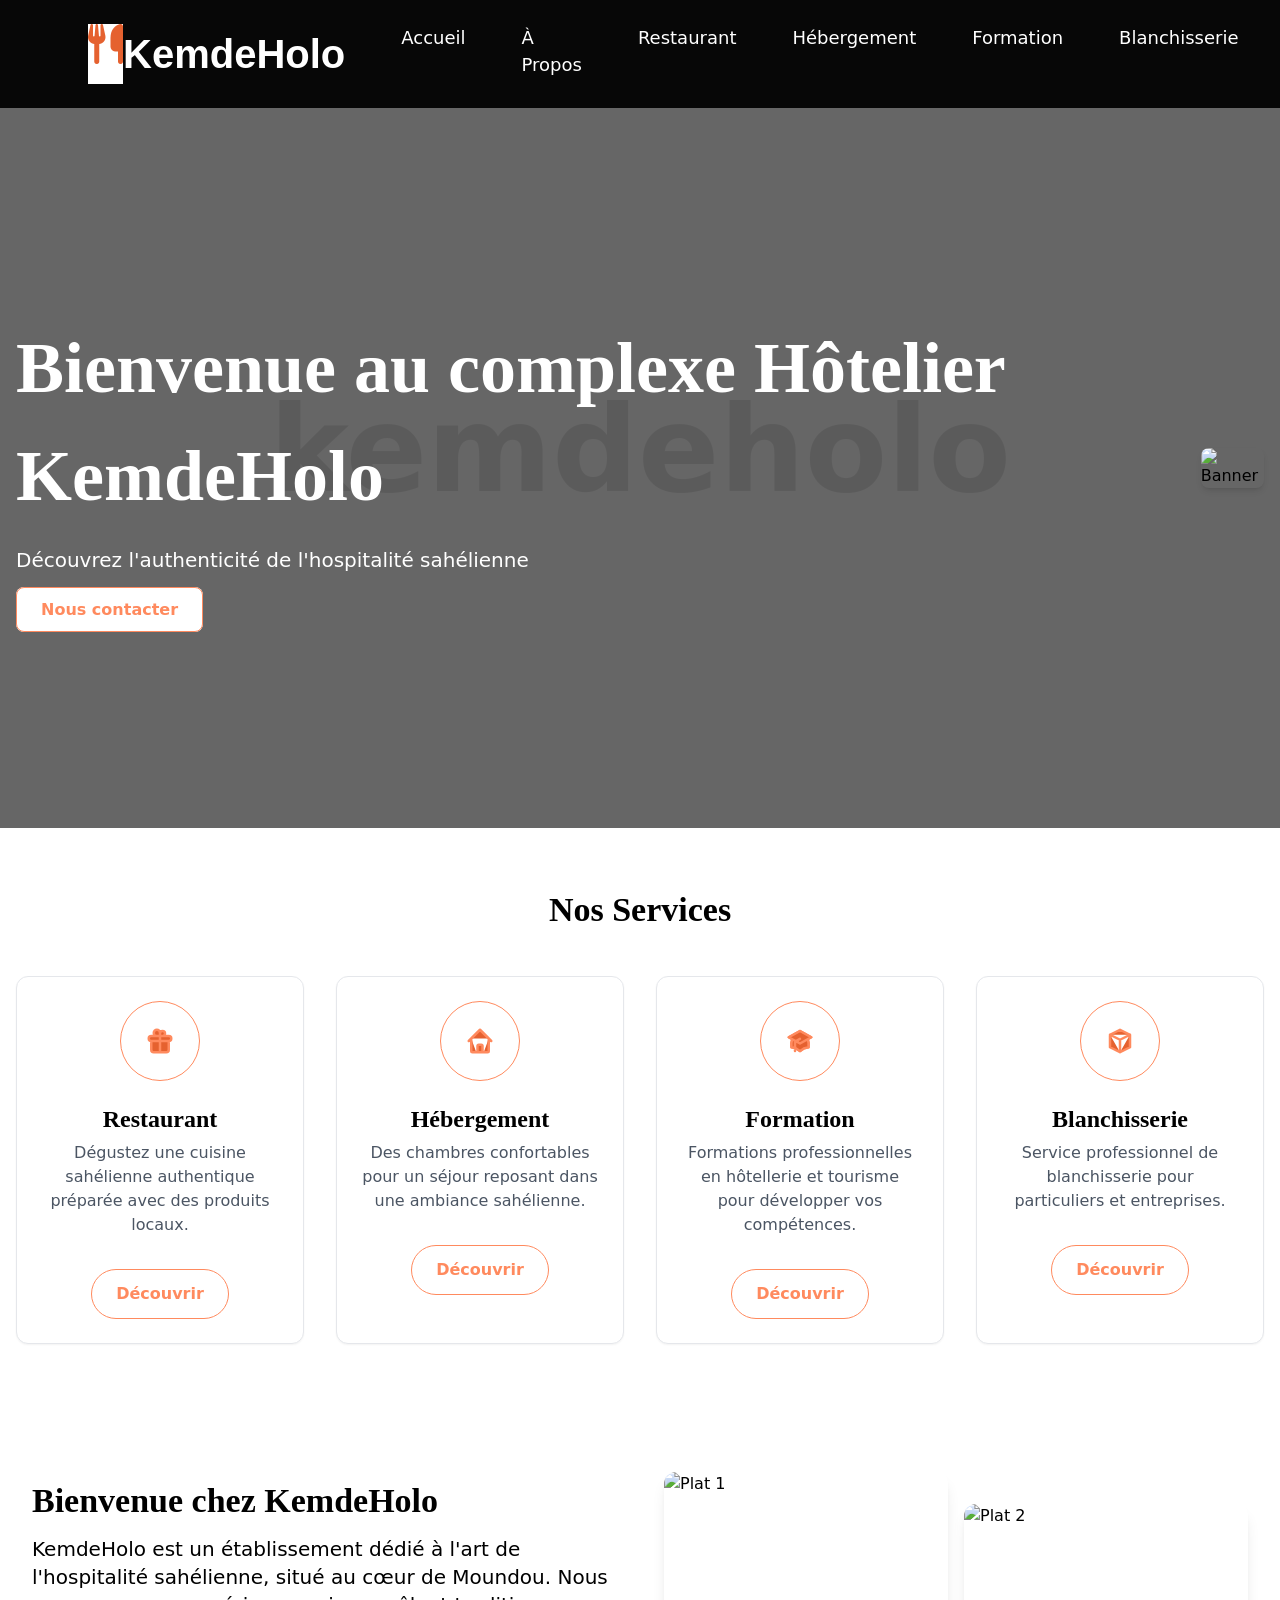
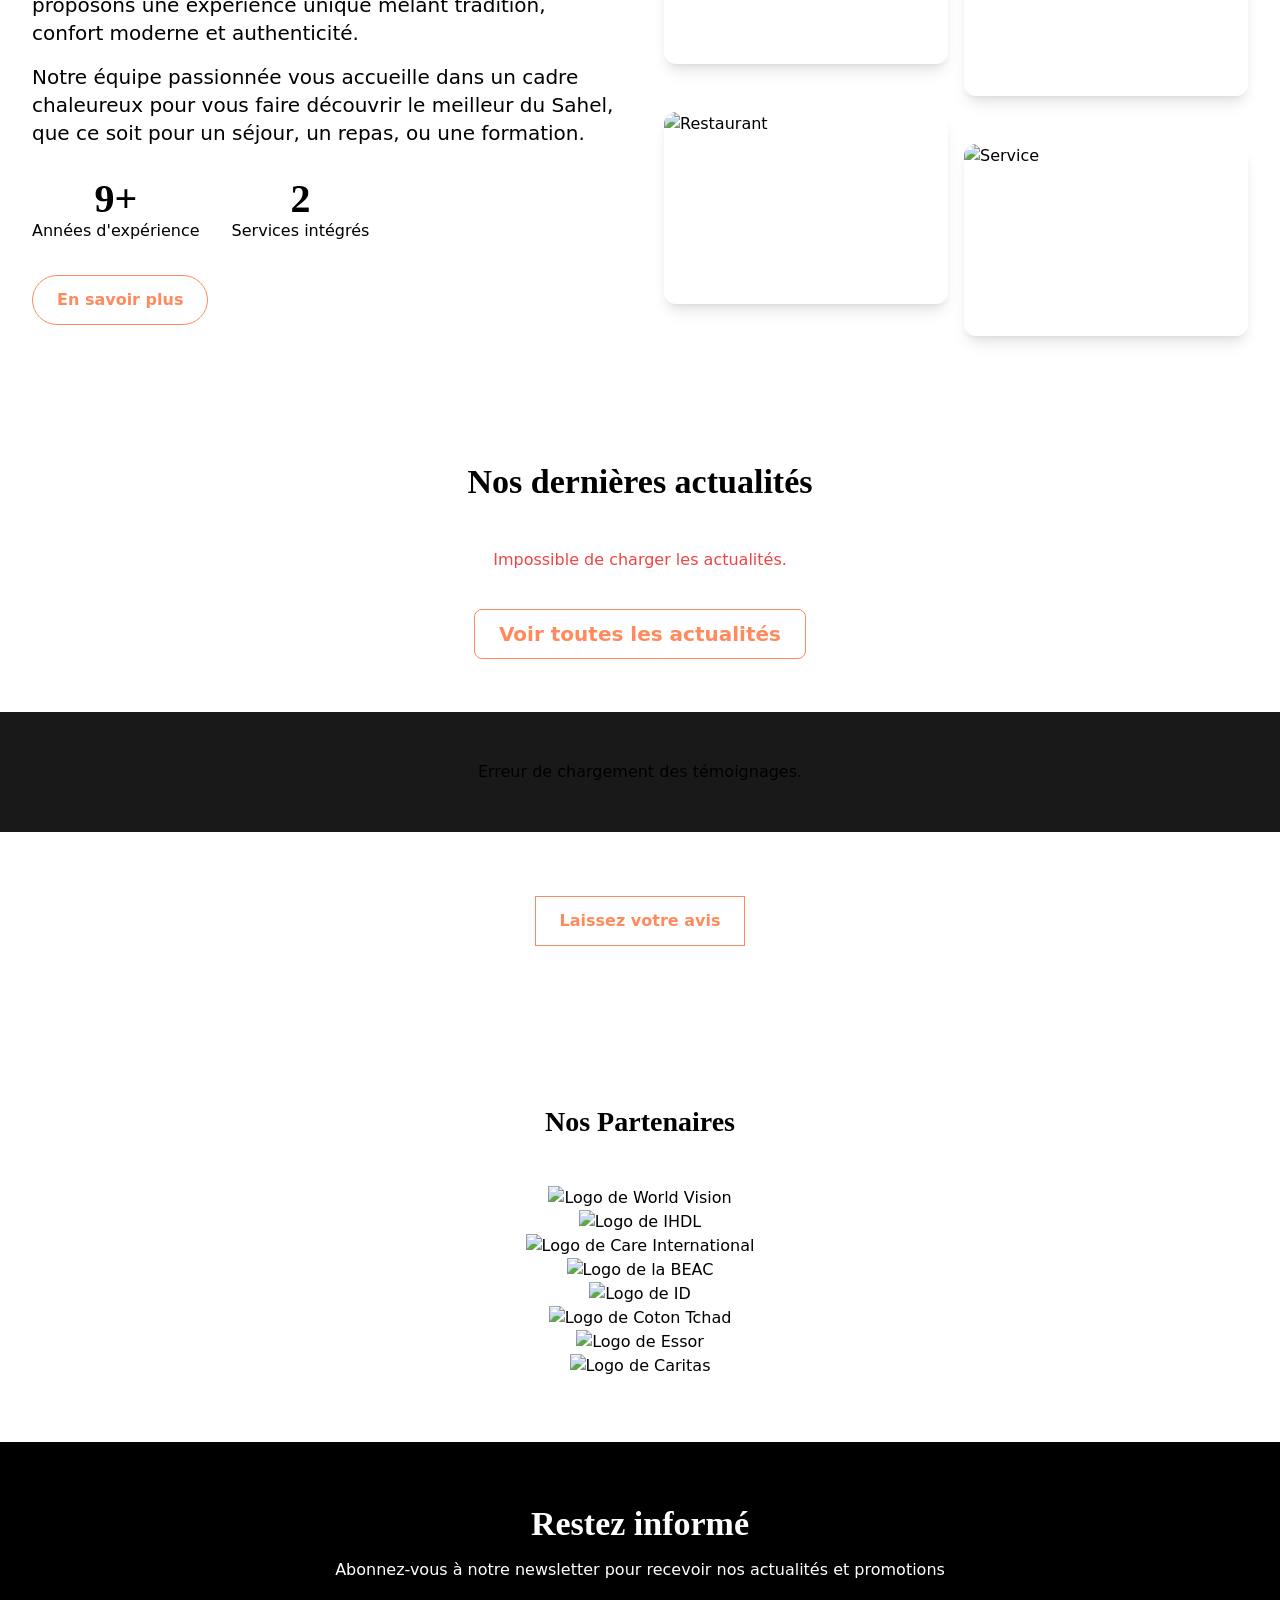
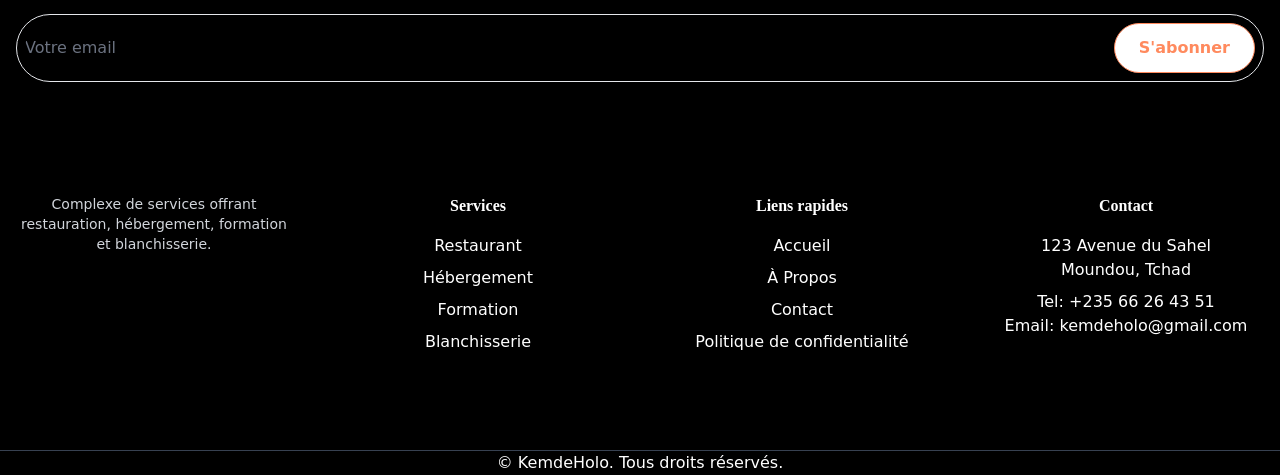
==== commit 7b6ceaee: "mise à jour du site" ====
--- a/frontend/index.html
+++ b/frontend/index.html
@@ -4,7 +4,7 @@
     <meta charset="UTF-8">
     <meta name="viewport" content="width=device-width, initial-scale=1.0">
     <title>KemdeHolo - Accueil</title>
-    <link href="css/style.css" rel="stylesheet">
+    <link href="style.css" rel="stylesheet">
     <link rel="stylesheet" href="https://cdnjs.cloudflare.com/ajax/libs/font-awesome/6.4.0/css/all.min.css">
     <link rel="stylesheet" type="text/css" href="https://cdn.jsdelivr.net/npm/slick-carousel@1.8.1/slick/slick.css"/>
     <link rel="stylesheet" type="text/css" href="https://cdn.jsdelivr.net/npm/slick-carousel@1.8.1/slick/slick-theme.css"/>
@@ -19,13 +19,24 @@
             transition: opacity 0.8s cubic-bezier(0.25, 0.46, 0.45, 0.94), transform 0.8s cubic-bezier(0.25, 0.46, 0.45, 0.94);
             will-change: opacity, transform; /* Optimisation des performances */
         }
+        @keyframes spin {
+            from {
+                transform: rotate(0deg);
+            }
+            to {
+                transform: rotate(360deg);
+            }
+        }
+        .animate-spin-slow {
+            animation: spin 25s linear infinite;
+        }
     </style>
 </head>
 <body class="font-sans">
     <!-- Animation de chargement (Preloader) -->
     <div id="loader-container" class="loader-container">
         <!-- REMPLACEZ par le chemin de votre logo -->
-        <img src="images/logo.png" alt="Chargement..." class="preloader-logo">
+        <img src="images/bbn,.jpg" alt="Chargement..." class="preloader-logo">
     </div>
 
     <!-- Navigation -->
@@ -34,12 +45,21 @@
     <!-- Hero Section -->
     <section class="hero-section home-hero relative flex items-center justify-center bg-cover bg-center text-white px-4" style="background-image: url('images/unnamed.jpg');">
         <div class="absolute inset-0 bg-black bg-opacity-60"></div>
-        <div class="container mx-auto text-center relative z-10 animate-fade-in-up">
-            <h1 class="text-6xl md:text-8xl font-bold mb-6 text-white" data-translate-key="home_hero_title">Bienvenue au complexe KemdeHolo</h1>
-            <p class="text-xl md:text-2xl mb-8 text-white" data-translate-key="home_hero_subtitle">Découvrez l'authenticité de l'hospitalité sahélienne</p>
-            <a href="contact.html" class="bg-secondary-red hover:bg-secondary-red text-white px-6 py-3 rounded-lg font-semibold transition-colors duration-300" data-translate-key="home_hero_button">Nous contacter</a>
-        </div>
-    </section>
+        <div class="container mx-auto relative z-10 animate-fade-in-up">
+            <div class="flex items-center justify-between">
+                <div class="text-left">
+                    <h1 class="text-7xl md:text-9xl font-bold mb-4 text-white" data-translate-key="home_hero_title">Bienvenue au complexe Hôtelier KemdeHolo</h1>
+                <p class="text-lg md:text-xl mb-6 text-white" data-translate-key="home_hero_subtitle">Découvrez l'authenticité de l'hospitalité sahélienne</p>
+                <a href="contact.html" class="bg-secondary-red hover:bg-secondary-red text-white px-6 py-3 rounded-lg font-semibold transition-colors duration-300" data-translate-key="home_hero_button">Nous contacter</a>
+                </div>
+                <div>
+                    <img src="images/banner-img.png" alt="Banner" class="h-52 w-auto rounded-lg shadow-md animate-spin-slow">
+                </div>
+            </div>
+        </div>
+    </section>
+
+
 
     <!-- Services Section -->
     <section id="services" class="py-16  px-4 scroll-reveal">
--- a/frontend/style.css
+++ b/frontend/style.css
@@ -0,0 +1,2389 @@
+/* Heebo & Nunito Fonts */
+@font-face {
+  font-family: "Nunito";
+  src: url("../fonts/Nunito/Nunito-VariableFont_wght.ttf") format("truetype");
+  font-weight: normal;
+  font-style: normal;
+}
+
+@font-face {
+  font-family: "Pacifico";
+  src: url("../fonts/Pacifico/Pacifico-Regular.ttf") format("truetype");
+  font-weight: normal;
+  font-style: normal;
+}
+
+@keyframes fadeIn {
+    from { opacity: 0; transform: translateY(-5px); }
+    to { opacity: 1; transform: translateY(0); }
+}
+
+@keyframes spin {
+  to { transform: rotate(360deg); }
+}
+
+
+
+
+
+/* Keyframe Animations */
+@keyframes fadeInUp {
+    from {
+        opacity: 0.5;
+        transform: translateY(30px);
+    }
+    to {
+        opacity: 1;
+        transform: translateY(0px);
+    }
+}
+
+@keyframes zoomIn {
+    from {
+        opacity: 0;
+        transform: scale(0.8);
+    }
+    to {
+        opacity: 1;
+        transform: scale(1);
+    }
+}
+
+
+*, ::before, ::after {
+/* Style de la barre de navigation principale */
+header.z-50, header.bg-white {
+    background-color: #070707 !important; /* Orange */
+    transition: background-color 0.3s ease;
+}
++/* Style des liens de navigation */
+header nav a, #mobileMenu a, #desktop-menu-links a {
+    font-size: 1.125rem; /* text-lg, environ 18px */
+    font-weight: 500; /* medium */
+    color: white !important; /* Blanc */
+    transition: color 0.3s ease;
+    padding: 0.5rem 1rem;
+    border-radius: 4px;
+}
+
+header nav a:hover, #mobileMenu a:hover, #desktop-menu-links a:hover {
+    color: #f0f0f0 !important; /* Blanc légèrement grisé pour le survol */
+}
+  --tw-border-spacing-x: 0;
+  --tw-border-spacing-x: 0;
+  --tw-border-spacing-y: 0;
+  --tw-translate-x: 0;
+  --tw-translate-y: 0;
+  --tw-rotate: 0;
+  --tw-skew-x: 0;
+  --tw-skew-y: 0;
+  --tw-scale-x: 1;
+  --tw-scale-y: 1;
+  --tw-pan-x:  ;
+  --tw-pan-y:  ;
+  --tw-pinch-zoom:  ;
+  --tw-scroll-snap-strictness: proximity;
+  --tw-gradient-from-position:  ;
+  --tw-gradient-via-position:  ;
+  --tw-gradient-to-position:  ;
+  --tw-ordinal:  ;
+  --tw-slashed-zero:  ;
+  --tw-numeric-figure:  ;
+  --tw-numeric-spacing:  ;
+  --tw-numeric-fraction:  ;
+  --tw-ring-inset:  ;
+  --tw-ring-offset-width: 0px;
+  --tw-ring-offset-color: #fff;
+  --tw-ring-color: rgb(59 130 246 / 0.5);
+  --tw-ring-offset-shadow: 0 0 #0000;
+  --tw-ring-shadow: 0 0 #0000;
+  --tw-shadow: 0 0 #0000;
+  --tw-shadow-colored: 0 0 #0000;
+  --tw-blur:  ;
+  --tw-brightness:  ;
+  --tw-contrast:  ;
+  --tw-grayscale:  ;
+  --tw-hue-rotate:  ;
+  --tw-invert:  ;
+  --tw-saturate:  ;
+  --tw-sepia:  ;
+  --tw-drop-shadow:  ;
+  --tw-backdrop-blur:  ;
+  --tw-backdrop-brightness:  ;
+  --tw-backdrop-contrast:  ;
+  --tw-backdrop-grayscale:  ;
+  --tw-backdrop-hue-rotate:  ;
+  --tw-backdrop-invert:  ;
+  --tw-backdrop-opacity:  ;
+  --tw-backdrop-saturate:  ;
+  --tw-backdrop-sepia:  ;
+  --tw-contain-size:  ;
+  --tw-contain-layout:  ;
+  --tw-contain-paint:  ;
+  --tw-contain-style:  ;
+  /* The following CSS variables and utility classes are typically generated by Tailwind CSS. */
+  /* Keeping them here can lead to redundancy and conflicts if Tailwind is configured correctly. */
+  /* It's recommended to let Tailwind handle these through its build process. */
+  /* If you need to extend or override Tailwind, do so in tailwind.config.js or by using @apply. */
+}
+
+
+
+/*
+! tailwindcss v3.4.17 | MIT License | https://tailwindcss.com
+*/
+
+/*
+1. Prevent padding and border from affecting element width. (https://github.com/mozdevs/cssremedy/issues/4)
+2. Allow adding a border to an element by just adding a border-width. (https://github.com/tailwindcss/tailwindcss/pull/116)
+*/
+
+*,
+::before,
+::after {
+  box-sizing: border-box;
+  /* 1 */
+  border-width: 0;
+  /* 2 */
+  border-style: solid;
+  /* 2 */
+  border-color: #e5e7eb;
+  /* 2 */
+}
+
+::before,
+::after {
+  --tw-content: '';
+}
+
+/*
+1. Use a consistent sensible line-height in all browsers.
+2. Prevent adjustments of font size after orientation changes in iOS.
+3. Use a more readable tab size.
+4. Use the user's configured `sans` font-family by default.
+5. Use the user's configured `sans` font-feature-settings by default.
+6. Use the user's configured `sans` font-variation-settings by default.
+7. Disable tap highlights on iOS
+*/
+
+html,
+:host {
+  line-height: 1.5;
+  /* 1 */
+  -webkit-text-size-adjust: 100%;
+  /* 2 */
+  -moz-tab-size: 4;
+  /* 3 */
+  -o-tab-size: 4;
+     tab-size: 4;
+  /* 3 */
+  font-family: ui-sans-serif, system-ui, sans-serif, "Apple Color Emoji", "Segoe UI Emoji", "Segoe UI Symbol", "Noto Color Emoji";
+  /* 4 */
+  font-feature-settings: normal;
+  /* 5 */
+  font-variation-settings: normal;
+  /* 6 */
+  -webkit-tap-highlight-color: transparent;
+  /* 7 */
+}
+
+/*
+1. Remove the margin in all browsers.
+2. Inherit line-height from `html` so users can set them as a class directly on the `html` element.
+*/
+
+body {
+  margin: 0;
+  /* 1 */
+  line-height: inherit;
+  /* 2 */
+  margin: 0; /* Tailwind's preflight handles this */
+  line-height: inherit; /* Tailwind's preflight handles this */
+  font-family: "Nunito", sans-serif;
+  background-color: #ffffff; /* Blanc */
+  
+}
+body {
+  position: relative;
+  min-height: 100vh; 
+}
+
+body::before {
+  content: "kemdeholo";
+  position: fixed;
+  top: 0;
+  left: 0;
+  right: 0;
+  bottom: 0;
+  display: flex;
+  align-items: center;
+  justify-content: center;
+  font-size: 120px;
+  font-weight: bold;
+  color: rgba(0, 0, 0, 0.1);
+  z-index: -1;
+  pointer-events: none;
+}
+
+/*
+1. Add the correct height in Firefox.
+2. Correct the inheritance of border color in Firefox. (https://bugzilla.mozilla.org/show_bug.cgi?id=190655)
+3. Ensure horizontal rules are visible by default.
+*/
+
+hr {
+  height: 0;
+  /* 1 */
+  color: inherit;
+  /* 2 */
+  border-top-width: 1px;
+  /* 3 */
+}
+
+/*
+Add the correct text decoration in Chrome, Edge, and Safari.
+*/
+
+abbr:where([title]) {
+  -webkit-text-decoration: underline dotted;
+          text-decoration: underline dotted;
+}
+
+/*
+Remove the default font size and weight for headings.
+*/
+
+h1,
+h2,
+h3,
+h4,
+h5,
+
+h6 {
+  font-size: inherit;
+  font-weight: inherit;
+  font-family: 'Heebo', serif;
+}
+
+/*
+Reset links to optimize for opt-in styling instead of opt-out.
+*/
+
+a {
+  color: inherit;
+  text-decoration: inherit;
+}
+
+/*
+Add the correct font weight in Edge and Safari.
+*/
+
+b,
+strong {
+  font-weight: bolder;
+}
+
+/*
+1. Use the user's configured `mono` font-family by default.
+2. Use the user's configured `mono` font-feature-settings by default.
+3. Use the user's configured `mono` font-variation-settings by default.
+4. Correct the odd `em` font sizing in all browsers.
+*/
+
+code,
+kbd,
+samp,
+pre {
+  font-family: ui-monospace, SFMono-Regular, Menlo, Monaco, Consolas, "Liberation Mono", "Courier New", monospace;
+  /* 1 */
+  font-feature-settings: normal;
+  /* 2 */
+  font-variation-settings: normal;
+  /* 3 */
+  font-size: 1em;
+  /* 4 */
+}
+
+/*
+Add the correct font size in all browsers.
+*/
+
+small {
+  font-size: 80%;
+}
+
+/*
+Prevent `sub` and `sup` elements from affecting the line height in all browsers.
+*/
+
+sub,
+sup {
+  font-size: 75%;
+  line-height: 0;
+  position: relative;
+  vertical-align: baseline;
+}
+
+sub {
+  bottom: -0.25em;
+}
+
+sup {
+  top: -0.5em;
+}
+
+/*
+1. Remove text indentation from table contents in Chrome and Safari. (https://bugs.chromium.org/p/chromium/issues/detail?id=999088, https://bugs.webkit.org/show_bug.cgi?id=201297)
+2. Correct table border color inheritance in all Chrome and Safari. (https://bugs.chromium.org/p/chromium/issues/detail?id=935729, https://bugs.webkit.org/show_bug.cgi?id=195016)
+3. Remove gaps between table borders by default.
+*/
+
+table {
+  text-indent: 0;
+  /* 1 */
+  border-color: inherit;
+  /* 2 */
+  border-collapse: collapse;
+  /* 3 */
+}
+
+/*
+1. Change the font styles in all browsers.
+2. Remove the margin in Firefox and Safari.
+3. Remove default padding in all browsers.
+*/
+
+button,
+input,
+optgroup,
+select,
+textarea {
+  font-family: inherit;
+  /* 1 */
+  font-feature-settings: inherit;
+  /* 1 */
+  font-variation-settings: inherit;
+  /* 1 */
+  font-size: 100%;
+  /* 1 */
+  font-weight: inherit;
+  /* 1 */
+  line-height: inherit;
+  /* 1 */
+  letter-spacing: inherit;
+  /* 1 */
+  /* color: inherit; */ /* Correction: On commente cette ligne pour éviter l'héritage forcé */
+  /* 1 */
+  margin: 0;
+  /* 2 */
+  padding: 0;
+  /* 3 */
+}
+
+/*
+Remove the inheritance of text transform in Edge and Firefox.
+*/
+
+button,
+select {
+  text-transform: none;
+}
+
+/*
+1. Correct the inability to style clickable types in iOS and Safari.
+2. Remove default button styles.
+*/
+
+button,
+input:where([type='button']),
+input:where([type='reset']),
+input:where([type='submit']) {
+  -webkit-appearance: button;
+  appearance: button;
+  /* 1 */
+  background-color: transparent;
+  /* 2 */
+  background-image: none;
+  /* 2 */
+}
+
+/*
+Use the modern Firefox focus style for all focusable elements.
+*/
+
+:-moz-focusring {
+  outline: auto;
+}
+
+/*
+Remove the additional `:invalid` styles in Firefox. (https://github.com/mozilla/gecko-dev/blob/2f9eacd9d3d995c937b4251a5557d95d494c9be1/layout/style/res/forms.css#L728-L737)
+*/
+
+:-moz-ui-invalid {
+  box-shadow: none;
+}
+
+/*
+Add the correct vertical alignment in Chrome and Firefox.
+*/
+
+progress {
+  vertical-align: baseline;
+}
+
+/*
+Correct the cursor style of increment and decrement buttons in Safari.
+*/
+
+::-webkit-inner-spin-button,
+::-webkit-outer-spin-button {
+  height: auto;
+}
+
+/*
+1. Correct the odd appearance in Chrome and Safari.
+2. Correct the outline style in Safari.
+*/
+
+[type='search'] {
+  -webkit-appearance: textfield;
+  appearance: textfield;
+  /* 1 */
+  outline-offset: -2px;
+  /* 2 */
+}
+
+/*
+Remove the inner padding in Chrome and Safari on macOS.
+*/
+
+::-webkit-search-decoration {
+  -webkit-appearance: none;
+}
+
+/*
+1. Correct the inability to style clickable types in iOS and Safari.
+2. Change font properties to `inherit` in Safari.
+*/
+
+::-webkit-file-upload-button {
+  -webkit-appearance: button;
+  appearance: button;
+  /* 1 */
+  font: inherit;
+  /* 2 */
+}
+
+/*
+Add the correct display in Chrome and Safari.
+*/
+
+summary {
+  display: list-item;
+}
+
+/*
+Removes the default spacing and border for appropriate elements.
+*/
+
+blockquote,
+dl,
+dd,
+h1,
+h2,
+h3,
+h4,
+h5,
+h6,
+hr,
+figure,
+p,
+pre {
+  margin: 0;
+}
+
+fieldset {
+  margin: 0;
+  padding: 0;
+}
+
+legend {
+  padding: 0;
+}
+
+ol,
+ul,
+menu {
+  list-style: none;
+  margin: 0;
+  padding: 0;
+}
+
+/*
+Reset default styling for dialogs.
+*/
+
+dialog {
+  padding: 0;
+}
+
+/*
+Prevent resizing textareas horizontally by default.
+*/
+
+textarea {
+  resize: vertical;
+}
+
+/*
+1. Reset the default placeholder opacity in Firefox. (https://github.com/tailwindlabs/tailwindcss/issues/3300)
+2. Set the default placeholder color to the user's configured gray 400 color.
+*/
+
+input::-moz-placeholder, textarea::-moz-placeholder {
+  opacity: 1;
+  /* 1 */
+  color: #626364;
+  /* 2 */
+}
+
+input::placeholder,
+textarea::placeholder {
+  opacity: 1;
+  /* 1 */
+  color: #9ca3af;
+  /* 2 */
+}
+
+/*
+Set the default cursor for buttons.
+*/
+
+button,
+[role="button"] {
+  cursor: pointer;
+}
+
+/*
+Make sure disabled buttons don't get the pointer cursor.
+*/
+
+:disabled {
+  cursor: default;
+}
+
+/*
+1. Make replaced elements `display: block` by default. (https://github.com/mozdevs/cssremedy/issues/14)
+2. Add `vertical-align: middle` to align replaced elements more sensibly by default. (https://github.com/jensimmons/cssremedy/issues/14#issuecomment-634934210)
+   This can trigger a poorly considered lint error in some tools but is included by design.
+*/
+
+img,
+svg,
+video,
+canvas,
+audio,
+iframe,
+embed,
+object {
+  display: block;
+  /* 1 */
+}
+
+/*
+Constrain images and videos to the parent width and preserve their intrinsic aspect ratio. (https://github.com/mozdevs/cssremedy/issues/14)
+*/
+
+img,
+video {
+  max-width: 100%;
+  height: auto;
+}
+
+/* Make elements with the HTML hidden attribute stay hidden by default */
+
+[hidden]:where(:not([hidden="until-found"])) {
+  display: none;
+}
+
+.container {
+  width: 100%;
+}
+
+@media (min-width: 640px) {
+  .container {
+    max-width: 640px;
+  }
+}
+
+@media (min-width: 768px) {
+  .container {
+    max-width: 768px;
+  }
+}
+
+@media (min-width: 1024px) {
+  .container {
+    max-width: 1024px;
+  }
+}
+
+@media (min-width: 1280px) {
+  .container {
+    max-width: 1280px;
+  }
+}
+
+@media (min-width: 1536px) {
+  .container {
+    max-width: 1536px;
+  }
+}
+
+/* Style unifié pour TOUS les boutons et liens stylisés comme des boutons */
+.btn-primary,
+.btn-cta,
+.bg-primary-blue,
+.bg-secondary-red,
+a[class*="bg-secondary-red"],
+button[class*="bg-secondary-red"],
+a[class*="bg-primary-blue"] {
+  background-color: white !important;
+  color: #ff8a5e !important;
+  border: 1px solid #ff8a5e !important;
+  padding: 0.75rem 1.5rem;
+  font-weight: 700;
+  transition: background-color 0.3s ease, color 0.3s ease, transform 0.3s ease, box-shadow 0.3s ease;
+}
+
+/* Effet de survol pour les boutons */
+.btn-primary:hover, .btn-cta:hover, .bg-primary-blue:hover, .bg-secondary-red:hover, a[class*="bg-secondary-red"]:hover, button[class*="bg-secondary-red"]:hover, a[class*="bg-primary-blue"]:hover {
+  background-color: #ff8a5e !important;
+  color: white !important;
+  transform: translateY(-2px);
+  box-shadow: 0 8px 15px rgba(0, 0, 0, 0.1);
+}
+
+/* Styles de formulaire améliorés */
+.form-input {
+    border: 1px solid #d1d5db;
+    border-radius: 8px;
+    padding: 12px 15px;
+    transition: border-color 0.3s ease, box-shadow 0.3s ease;
+    width: 100%;
+}
+.form-input:focus {
+    border-color: #ff8a5e; /* Rouge Brique */
+    outline: none;
+    box-shadow: 0 0 0 3px rgba(0, 74, 173, 0.2);
+}
+
+/* Amélioration de la lisibilité des placeholders */
+input::placeholder,
+textarea::placeholder { 
+    color: #6b7280; /* gray-500, meilleur contraste que le placeholder par défaut */
+}
+
+/* Styles pour la validation des formulaires */
+.form-input.error {
+    border-color: #ff8a5e; /* red-500 */
+    box-shadow: 0 0 0 3px rgba(239, 68, 68, 0.2);
+}
+.error-message {
+    color: #ff8a5e; /* red-500 */
+    font-size: 0.875rem; /* text-sm */
+    margin-top: 0.25rem; /* mt-1 */
+    display: none; /* Hidden by default */
+}
+.error-message.active {
+    display: block;
+    animation: fadeIn 0.3s ease-out;
+}
+
+/* Spinner pour les boutons */
+.button-loader {
+  display: none;
+  width: 20px;
+  height: 20px;
+  border: 3px solid rgba(255, 255, 255, 0.3);
+  border-top-color: #fff;
+  border-radius: 50%;
+  animation: spin 0.8s linear infinite;
+}
+.btn-primary.loading .button-text {
+  display: none;
+}
+.btn-primary.loading .button-loader {
+  display: block;
+}
+
+/* Classe pour masquer visuellement du contenu tout en le gardant accessible aux lecteurs d'écran */
+.sr-only {
+  position: absolute;
+  width: 1px;
+  height: 1px;
+  padding: 0;
+  margin: -1px;
+  overflow: hidden;
+  clip: rect(0, 0, 0, 0);
+  white-space: nowrap;
+  border-width: 0;
+}
+
+.fixed {
+  position: fixed;
+}
+
+.absolute {
+  position: absolute;
+}
+
+.relative {
+  position: relative;
+}
+
+.sticky {
+  position: sticky;
+}
+
+.inset-0 {
+  inset: 0px;
+}
+
+.top-0 {
+  top: 0px;
+}
+
+.z-10 {
+  z-index: 10;
+}
+
+.z-50 {
+  z-index: 50;
+}
+
+.col-span-full {
+  grid-column: 1 / -1;
+}
+
+.mx-2 {
+  margin-left: 0.5rem;
+  margin-right: 0.5rem;
+}
+
+.mx-auto {
+  margin-left: auto;
+  margin-right: auto;
+}
+
+.mb-1 {
+  margin-bottom: 0.25rem;
+}
+
+.mb-10 {
+  margin-bottom: 2.5rem;
+}
+
+.mb-12 {
+  margin-bottom: 3rem;
+}
+
+.mb-2 {
+  margin-bottom: 0.5rem;
+}
+
+.mb-3 {
+  margin-bottom: 0.75rem;
+}
+
+.mb-4 {
+  margin-bottom: 1rem;
+}
+
+.mb-6 {
+  margin-bottom: 1.5rem;
+}
+
+.mb-8 {
+  margin-bottom: 2rem;
+}
+
+.ml-2 {
+  margin-left: 0.5rem;
+}
+
+.ml-4 {
+  margin-left: 1rem;
+}
+
+.mr-2 {
+  margin-right: 0.5rem;
+}
+
+.mr-4 {
+  margin-right: 1rem;
+}
+
+.mt-12 {
+  margin-top: 3rem;
+}
+
+.mt-2 {
+  margin-top: 0.5rem;
+}
+
+.mt-4 {
+  margin-top: 1rem;
+}
+
+.mt-8 {
+  margin-top: 2rem;
+}
+
+.mt-auto {
+  margin-top: auto;
+}
+
+.block {
+  display: block;
+}
+
+.inline-block {
+  display: inline-block;
+}
+
+.flex {
+  display: flex;
+}
+
+.inline-flex {
+  display: inline-flex;
+}
+
+.table {
+  display: table;
+}
+
+.grid {
+  display: grid;
+}
+
+.hidden {
+  display: none;
+}
+
+.h-12 {
+  height: 3rem;
+}
+
+.h-16 {
+  height: 4rem;
+}
+
+.h-20 {
+  height: 5rem;
+}
+
+.h-24 {
+  height: 6rem;
+}
+
+.h-32 {
+  height: 8rem;
+}
+
+.h-48 {
+  height: 12rem;
+}
+
+.h-56 {
+  height: 14rem;
+}
+
+.h-6 {
+  height: 1.5rem;
+}
+
+.h-8 {
+  height: 2rem;
+}
+
+.h-\[400px\] {
+  height: 400px;
+}
+
+.h-\[600px\] {
+  height: 600px;
+}
+
+.h-full {
+  height: 100%;
+}
+
+.max-h-20 {
+  max-height: 5rem;
+}
+
+.max-h-24 {
+  max-height: 6rem;
+}
+
+.max-h-28 {
+  max-height: 7rem;
+}
+
+.max-h-32 {
+  max-height: 8rem;
+}
+
+.max-h-36 {
+  max-height: 9rem;
+}
+
+.max-h-12 {
+  max-height: 3rem;
+}
+
+.min-h-screen {
+  min-height: 100vh;
+}
+
+.w-12 {
+  width: 3rem;
+}
+
+.w-16 {
+  width: 4rem;
+}
+
+.w-20 {
+  width: 5rem;
+}
+
+.w-32 {
+  width: 8rem;
+}
+
+.w-6 {
+  width: 1.5rem;
+}
+
+.w-8 {
+  width: 2rem;
+}
+
+.w-4\/5 {
+  width: 80%;
+}
+
+.w-auto {
+  width: auto;
+}
+
+.w-full {
+  width: 100%;
+}
+
+.max-w-2xl {
+  max-width: 42rem;
+}
+
+.max-w-3xl {
+  max-width: 48rem;
+}
+
+.max-w-4xl {
+  max-width: 56rem;
+}
+
+.max-w-5xl {
+  max-width: 64rem;
+}
+
+.max-w-md {
+  max-width: 28rem;
+}
+
+.max-w-sm {
+  max-width: 24rem;
+}
+
+.flex-shrink-0 {
+  flex-shrink: 0;
+}
+
+.flex-grow {
+  flex-grow: 1;
+}
+
+.border-collapse {
+  border-collapse: collapse;
+}
+
+.transform {
+  transform: translate(var(--tw-translate-x), var(--tw-translate-y)) rotate(var(--tw-rotate)) skewX(var(--tw-skew-x)) skewY(var(--tw-skew-y)) scaleX(var(--tw-scale-x)) scaleY(var(--tw-scale-y));
+}
+
+.grid-cols-1 {
+  grid-template-columns: repeat(1, minmax(0, 1fr));
+}
+
+.grid-cols-2 {
+  grid-template-columns: repeat(2, minmax(0, 1fr));
+}
+
+.flex-col {
+  flex-direction: column;
+}
+
+.flex-wrap {
+  flex-wrap: wrap;
+}
+
+.items-start {
+  align-items: flex-start;
+}
+
+.items-center {
+  align-items: center;
+}
+
+.justify-center {
+  justify-content: center;
+}
+
+.justify-between {
+  justify-content: space-between;
+}
+
+.gap-12 {
+  gap: 3rem;
+}
+
+.gap-2 {
+  gap: 0.5rem;
+}
+
+.gap-4 {
+  gap: 1rem;
+}
+
+.gap-6 {
+  gap: 1.5rem;
+}
+
+.gap-8 {
+  gap: 2rem;
+}
+
+.gap-x-20 {
+  -moz-column-gap: 5rem;
+       column-gap: 5rem;
+}
+
+.gap-x-16 {
+  -moz-column-gap: 4rem;
+       column-gap: 4rem;
+}
+
+.gap-x-12 {
+  -moz-column-gap: 3rem;
+       column-gap: 3rem;
+}
+
+.gap-x-8 {
+  -moz-column-gap: 2rem;
+       column-gap: 2rem;
+}
+
+.gap-y-24 {
+  row-gap: 6rem;
+}
+
+.gap-y-20 {
+  row-gap: 5rem;
+}
+
+.gap-y-16 {
+  row-gap: 4rem;
+}
+
+.gap-y-12 {
+  row-gap: 3rem;
+}
+
+.space-x-2 > :not([hidden]) ~ :not([hidden]) {
+  --tw-space-x-reverse: 0;
+  margin-right: calc(0.5rem * var(--tw-space-x-reverse));
+  margin-left: calc(0.5rem * calc(1 - var(--tw-space-x-reverse)));
+}
+
+.space-x-4 > :not([hidden]) ~ :not([hidden]) {
+  --tw-space-x-reverse: 0;
+  margin-right: calc(1rem * var(--tw-space-x-reverse));
+  margin-left: calc(1rem * calc(1 - var(--tw-space-x-reverse)));
+}
+
+.space-x-6 > :not([hidden]) ~ :not([hidden]) {
+  --tw-space-x-reverse: 0;
+  margin-right: calc(1.5rem * var(--tw-space-x-reverse));
+  margin-left: calc(1.5rem * calc(1 - var(--tw-space-x-reverse)));
+}
+
+.space-y-2 > :not([hidden]) ~ :not([hidden]) {
+  --tw-space-y-reverse: 0;
+  margin-top: calc(0.5rem * calc(1 - var(--tw-space-y-reverse)));
+  margin-bottom: calc(0.5rem * var(--tw-space-y-reverse));
+}
+
+.space-y-4 > :not([hidden]) ~ :not([hidden]) {
+  --tw-space-y-reverse: 0;
+  margin-top: calc(1rem * calc(1 - var(--tw-space-y-reverse)));
+  margin-bottom: calc(1rem * var(--tw-space-y-reverse));
+}
+
+.space-y-6 > :not([hidden]) ~ :not([hidden]) {
+  --tw-space-y-reverse: 0;
+  margin-top: calc(1.5rem * calc(1 - var(--tw-space-y-reverse)));
+  margin-bottom: calc(1.5rem * var(--tw-space-y-reverse));
+}
+
+.self-start {
+  align-self: flex-start;
+}
+
+.overflow-hidden {
+  overflow: hidden;
+}
+
+.rounded {
+  border-radius: 0.25rem;
+}
+
+.rounded-full {
+  border-radius: 9999px;
+}
+
+.rounded-lg {
+  border-radius: 0.5rem;
+}
+
+.rounded-md {
+  border-radius: 0.375rem;
+}
+
+.rounded-xl {
+  border-radius: 0.75rem;
+}
+
+.border {
+  border-width: 1px;
+}
+
+.border-b {
+  border-bottom-width: 1px;
+}
+
+.border-t {
+  border-top-width: 1px;
+}
+
+.border-none {
+  border-style: none;
+}
+
+.border-gray-200 {
+  --tw-border-opacity: 1;
+  border-color: rgb(229 231 235 / var(--tw-border-opacity, 1)); /* gray-200 */
+
+}
+
+.border-gray-300 {
+  --tw-border-opacity: 1;
+  border-color: rgb(209 213 219 / var(--tw-border-opacity, 1));
+}
+
+.border-gray-700 {
+  --tw-border-opacity: 1;
+  border-color: rgb(55 65 81 / var(--tw-border-opacity, 1));
+}
+
+.border-white {
+  --tw-border-opacity: 1;
+  border-color: rgb(255 255 255 / var(--tw-border-opacity, 1));
+}
+
+.bg-black {
+  --tw-bg-opacity: 1;
+  background-color: rgb(0 0 0 / var(--tw-bg-opacity, 1));
+}
+.bg-primary-blue{
+   --tw-bg-opacity: 1;
+  background-color: rgb(0 0 0 / var(--tw-bg-opacity, 1));
+}
+
+.bg-transparent {
+  background-color: transparent;
+}
+
+.bg-white {
+  --tw-bg-opacity: 1;
+  background-color: rgb(255 255 255 / var(--tw-bg-opacity, 1));
+}
+
+.bg-opacity-50 {
+  --tw-bg-opacity: 0.5;
+}
+
+.bg-opacity-60 {
+  --tw-bg-opacity: 0.6;
+}
+
+.bg-cover {
+  background-size: cover;
+}
+
+.bg-center {
+  background-position: center;
+}
+
+.object-cover {
+  -o-object-fit: cover;
+     object-fit: cover;
+}
+
+.p-1 {
+  padding: 0.25rem;
+}
+
+.p-2 {
+  padding: 0.5rem;
+}
+
+.p-3 {
+  padding: 0.75rem;
+}
+
+.p-4 {
+  padding: 1rem;
+}
+
+.p-6 {
+  padding: 1.5rem;
+}
+
+.p-8 {
+  padding: 2rem;
+}
+
+.\!px-5 {
+  padding-left: 1.25rem !important;
+  padding-right: 1.25rem !important;
+}
+
+.\!py-2 {
+  padding-top: 0.5rem !important;
+  padding-bottom: 0.5rem !important;
+}
+
+.px-3 {
+  padding-left: 0.75rem;
+  padding-right: 0.75rem;
+}
+
+.px-4 {
+  padding-left: 1rem;
+  padding-right: 1rem;
+}
+
+.px-6 {
+  padding-left: 1.5rem;
+  padding-right: 1.5rem;
+}
+
+.px-8 {
+  padding-left: 2rem;
+  padding-right: 2rem;
+}
+
+.py-12 {
+  padding-top: 3rem;
+  padding-bottom: 3rem;
+}
+
+.py-16 {
+  padding-top: 4rem;
+  padding-bottom: 4rem;
+}
+
+.py-2 {
+  padding-top: 0.5rem;
+  padding-bottom: 0.5rem;
+}
+
+.py-3 {
+  padding-top: 0.75rem;
+  padding-bottom: 0.75rem;
+}
+
+.py-4 {
+  padding-top: 1rem;
+  padding-bottom: 1rem;
+}
+
+.pb-4 {
+  padding-bottom: 1rem;
+}
+
+.pb-6 {
+  padding-bottom: 1.5rem;
+}
+
+.pt-2 {
+  padding-top: 0.5rem;
+}
+
+.pt-8 {
+  padding-top: 2rem;
+}
+
+.text-center {
+  text-align: center;
+}
+
+.font-sans {
+  font-family: ui-sans-serif, system-ui, sans-serif, "Apple Color Emoji", "Segoe UI Emoji", "Segoe UI Symbol", "Noto Color Emoji";
+}
+
+.text-2xl {
+  font-size: 1.75rem; /* 28px */
+  line-height: 2rem;
+}
+
+.text-3xl {
+  font-size: 2.125rem; /* 34px */
+  line-height: 2.25rem;
+}
+
+.text-4xl {
+  font-size: 2.5rem; /* 40px */
+  line-height: 2.5rem;
+}
+
+.text-5xl {
+  font-size: 3rem; /* 48px */
+  line-height: 1;
+}
+
+.text-lg {
+  font-size: 1.25rem; /* 20px */
+  line-height: 1.75rem;
+}
+
+.text-sm {
+  font-size: 0.875rem;
+  line-height: 1.25rem;
+}
+
+.text-xl {
+  font-size: 1.5rem; /* 24px */
+  line-height: 1.75rem;
+}
+
+.font-bold {
+  font-weight: 700;
+}
+
+.font-medium {
+  font-weight: 500;
+}
+
+.font-normal {
+  font-weight: 400;
+}
+
+.font-semibold {
+  font-weight: 600;
+}
+
+.leading-none {
+  line-height: 1;
+}
+
+.text-\[\#030303\] {
+  color: #000000; /* Noir */
+}
+.prose h1, .prose h2, .prose h3, .prose h4, .prose h5, .prose h6 {
+  color: rgb(0 0 0 / var(--tw-text-opacity, 1)); /* Noir */
+}
+
+.text-gray-300 {
+  --tw-text-opacity: 1;
+  color: rgb(209 213 219 / var(--tw-text-opacity, 1));
+}
+
+.text-gray-500 {
+  --tw-text-opacity: 1;
+  color: rgb(107 114 128 / var(--tw-text-opacity, 1));
+}
+
+.text-gray-600 {
+  --tw-text-opacity: 1;
+  color: rgb(75 85 99 / var(--tw-text-opacity, 1));
+}
+
+.text-gray-700 {
+  --tw-text-opacity: 1;
+  color: rgb(55 65 81 / var(--tw-text-opacity, 1));
+}
+
+.text-gray-800 {
+  --tw-text-opacity: 1;
+  color: rgb(31 41 55 / var(--tw-text-opacity, 1));
+}
+
+.text-green-300 {
+    color: #e5612f;
+}
+
+.text-primary-blue {
+  --tw-text-opacity: 1;
+ color: rgb(185 28 28 / var(--tw-text-opacity, 1)); /* Rouge Brique */
+}
+
+.text-red-500 {
+  --tw-text-opacity: 1;
+  color: rgb(239 68 68 / var(--tw-text-opacity, 1));
+}
+
+.text-secondary-red {
+  --tw-text-opacity: 1;
+  color: rgb(229 97 47 / var(--tw-text-opacity, 1)); /* Orange */
+  /* color: rgb(255 255 255 / var(--tw-text-opacity, 1)); */ /* Commenté pour appliquer la nouvelle couleur */
+}
+
+.text-yellow-600 {
+  --tw-text-opacity: 1;
+  color: rgb(202 138 4 / var(--tw-text-opacity, 1));
+}
+
+.shadow {
+  --tw-shadow: 0 1px 3px 0 rgb(0 0 0 / 0.1), 0 1px 2px -1px rgb(0 0 0 / 0.1);
+  --tw-shadow-colored: 0 1px 3px 0 var(--tw-shadow-color), 0 1px 2px -1px var(--tw-shadow-color);
+  box-shadow: var(--tw-ring-offset-shadow, 0 0 #0000), var(--tw-ring-shadow, 0 0 #0000), var(--tw-shadow);
+}
+
+.shadow-lg {
+  --tw-shadow: 0 10px 15px -3px rgb(0 0 0 / 0.1), 0 4px 6px -4px rgb(0 0 0 / 0.1);
+  --tw-shadow-colored: 0 10px 15px -3px var(--tw-shadow-color), 0 4px 6px -4px var(--tw-shadow-color);
+  box-shadow: var(--tw-ring-offset-shadow, 0 0 #0000), var(--tw-ring-shadow, 0 0 #0000), var(--tw-shadow);
+}
+
+.shadow-md {
+  --tw-shadow: 0 4px 6px -1px rgb(0 0 0 / 0.1), 0 2px 4px -2px rgb(0 0 0 / 0.1);
+  --tw-shadow-colored: 0 4px 6px -1px var(--tw-shadow-color), 0 2px 4px -2px var(--tw-shadow-color);
+  box-shadow: var(--tw-ring-offset-shadow, 0 0 #0000), var(--tw-ring-shadow, 0 0 #0000), var(--tw-shadow);
+}
+
+.shadow-sm {
+  --tw-shadow: 0 1px 2px 0 rgb(0 0 0 / 0.05);
+  --tw-shadow-colored: 0 1px 2px 0 var(--tw-shadow-color);
+  box-shadow: var(--tw-ring-offset-shadow, 0 0 #0000), var(--tw-ring-shadow, 0 0 #0000), var(--tw-shadow);
+}
+
+.shadow-xl {
+  --tw-shadow: 0 20px 25px -5px rgb(0 0 0 / 0.1), 0 8px 10px -6px rgb(0 0 0 / 0.1);
+  --tw-shadow-colored: 0 20px 25px -5px var(--tw-shadow-color), 0 8px 10px -6px var(--tw-shadow-color);
+  box-shadow: var(--tw-ring-offset-shadow, 0 0 #0000), var(--tw-ring-shadow, 0 0 #0000), var(--tw-shadow);
+}
+
+.outline {
+  outline-style: solid;
+}
+
+.transition {
+  transition-property: color, background-color, border-color, text-decoration-color, fill, stroke, opacity, box-shadow, transform, filter, backdrop-filter;
+  transition-timing-function: cubic-bezier(0.4, 0, 0.2, 1);
+  transition-duration: 150ms;
+}
+
+.transition-all {
+  transition-property: all;
+  transition-timing-function: cubic-bezier(0.4, 0, 0.2, 1);
+  transition-duration: 150ms;
+}
+
+.transition-colors {
+  transition-property: color, background-color, border-color, text-decoration-color, fill, stroke;
+  transition-timing-function: cubic-bezier(0.4, 0, 0.2, 1);
+  transition-duration: 150ms;
+}
+
+.transition-transform {
+  transition-property: transform;
+  transition-timing-function: cubic-bezier(0.4, 0, 0.2, 1);
+  transition-duration: 150ms;
+}
+
+.duration-300 {
+  transition-duration: 300ms;
+}
+
+.ease-out {
+  transition-timing-function: cubic-bezier(0, 0, 0.2, 1);
+}
+
+.file\:mr-4::file-selector-button {
+  margin-right: 1rem;
+}
+
+.file\:rounded-full::file-selector-button {
+  border-radius: 9999px;
+}
+
+.file\:border-0::file-selector-button {
+  border-width: 0px;
+}
+
+.file\:bg-primary-blue::file-selector-button {
+ --tw-bg-opacity: 1;
+ background-color: rgb(185 28 28 / var(--tw-bg-opacity, 1)); /* Rouge Brique */
+}
+
+.file\:px-4::file-selector-button {
+  padding-left: 1rem;
+  padding-right: 1rem;
+}
+
+.file\:py-2::file-selector-button {
+  padding-top: 0.5rem;
+  padding-bottom: 0.5rem;
+}
+
+.file\:text-sm::file-selector-button {
+  font-size: 0.875rem;
+  line-height: 1.25rem;
+}
+
+.file\:font-semibold::file-selector-button {
+  font-weight: 600;
+}
+
+.file\:text-white::file-selector-button {
+  --tw-text-opacity: 1;
+  color: rgb(255 255 255 / var(--tw-text-opacity, 1));
+}
+
+.hover\:-translate-y-1:hover {
+  --tw-translate-y: -0.25rem;
+  transform: translate(var(--tw-translate-x), var(--tw-translate-y)) rotate(var(--tw-rotate)) skewX(var(--tw-skew-x)) skewY(var(--tw-skew-y)) scaleX(var(--tw-scale-x)) scaleY(var(--tw-scale-y));
+}
+
+.hover\:scale-110:hover {
+  --tw-scale-x: 1.1;
+  --tw-scale-y: 1.1;
+  transform: translate(var(--tw-translate-x), var(--tw-translate-y)) rotate(var(--tw-rotate)) skewX(var(--tw-skew-x)) skewY(var(--tw-skew-y)) scaleX(var(--tw-scale-x)) scaleY(var(--tw-scale-y));
+}
+
+.hover\:bg-blue-800:hover {
+  --tw-bg-opacity: 1;
+  background-color: #e5612f;
+}
+
+.hover\:bg-gray-100:hover {
+  --tw-bg-opacity: 1;
+  background-color: rgb(243 244 246 / var(--tw-bg-opacity, 1));
+}
+
+.hover\:text-blue-800:hover {
+   --tw-text-opacity: 1;
+  color: #e5612f;
+}
+
+.hover\:text-gray-800:hover {
+  --tw-text-opacity: 1;
+  color: rgb(31 41 55 / var(--tw-text-opacity, 1));
+}
+
+.hover\:text-gray-900:hover {
+  --tw-text-opacity: 1;
+  color: rgb(17 24 39 / var(--tw-text-opacity, 1));
+}
+
+.hover\:text-red-800:hover {
+     --tw-text-opacity: 1;
+  color: rgb(153 27 27 / var(--tw-text-opacity, 1));
+}
+
+.hover\:text-secondary-red:hover {
+ --tw-text-opacity: 1;
+ color: rgb(217 119 6 / var(--tw-text-opacity, 1)); /* Or Ocre */
+}
+
+.hover\:underline:hover {
+  text-decoration-line: underline;
+}
+
+.hover\:shadow-2xl:hover {
+  --tw-shadow: 0 25px 50px -12px rgb(0 0 0 / 0.25);
+  --tw-shadow-colored: 0 25px 50px -12px var(--tw-shadow-color);
+  box-shadow: var(--tw-ring-offset-shadow, 0 0 #0000), var(--tw-ring-shadow, 0 0 #0000), var(--tw-shadow);
+}
+
+.hover\:shadow-xl:hover {
+  --tw-shadow: 0 20px 25px -5px rgb(0 0 0 / 0.1), 0 8px 10px -6px rgb(0 0 0 / 0.1);
+  --tw-shadow-colored: 0 20px 25px -5px var(--tw-shadow-color), 0 8px 10px -6px var(--tw-shadow-color);
+  box-shadow: var(--tw-ring-offset-shadow, 0 0 #0000), var(--tw-ring-shadow, 0 0 #0000), var(--tw-shadow);
+}
+
+.hover\:file\:bg-secondary-red::file-selector-button:hover {
+  --tw-bg-opacity: 1;
+  background-color: #333;
+}
+
+.focus\:border-primary-blue:focus {
+    --tw-border-opacity: 1;
+ border-color: rgb(185 28 28 / var(--tw-border-opacity, 1)); /* Rouge Brique */
+}
+
+.focus\:outline-none:focus {
+  outline: 2px solid transparent;
+  outline-offset: 2px;
+}
+
+.focus\:ring-1:focus {
+  --tw-ring-offset-shadow: var(--tw-ring-inset) 0 0 0 var(--tw-ring-offset-width) var(--tw-ring-offset-color);
+  --tw-ring-shadow: var(--tw-ring-inset) 0 0 0 calc(1px + var(--tw-ring-offset-width)) var(--tw-ring-color);
+  box-shadow: var(--tw-ring-offset-shadow), var(--tw-ring-shadow), var(--tw-shadow, 0 0 #0000);
+}
+
+.focus\:ring-2:focus {
+  --tw-ring-offset-shadow: var(--tw-ring-inset) 0 0 0 var(--tw-ring-offset-width) var(--tw-ring-offset-color);
+  --tw-ring-shadow: var(--tw-ring-inset) 0 0 0 calc(2px + var(--tw-ring-offset-width)) var(--tw-ring-color);
+  box-shadow: var(--tw-ring-offset-shadow), var(--tw-ring-shadow), var(--tw-shadow, 0 0 #0000);
+}
+
+.focus\:ring-primary-blue:focus {
+  --tw-ring-opacity: 1;
+ --tw-ring-color: #000;
+
+}
+
+footer h1,
+/* Style pour le pied de page */
+.main-footer {
+    background-color: #000000; /* Noir */
+    color: #FFFFFF; /* Blanc */
+}
+
+/* Liens dans le pied de page */
+.main-footer a {
+    color: white; /* Gris clair pour les liens, conservé pour le contraste */
+    transition: color 0.3s ease-in-out;
+}
+
+.main-footer a:hover {
+    color: #FFFFFF; /* Blanc au survol */
+}
+
+
+/* Animation pour les icônes sociales */
+.social-icon {
+    transition: transform 0.3s ease-in-out, color 0.3s ease-in-out;
+}
+.social-icon:hover {
+    transform: translateY(-3px);
+}
+
+i {
+    background-color: white !important;
+    color: #e5612f !important;
+}
+svg {
+    fill: #e5612f !important;
+}
+
+/* Met les titres des sections hero en blanc */
+.hero-section h1 {
+    color: white;
+    font-family: "Pacifico", cursive;
+    font-size: 3.5rem; /* 56px */
+}
+
+@media (min-width: 768px) {
+    .hero-section h1 {
+        font-size: 4.5rem; /* 72px */
+    }
+}
+
+.hero-section p {
+    color: white;
+}
+
+/* Forcer le texte de la newsletter en blanc */
+.newsletter-section h2,
+.newsletter-section p {
+    color: white !important;
+}
+
+/* Forcer la couleur du texte dans le champ de la newsletter */
+.newsletter-section input[type="email"] {
+    color: white !important;
+}
+
+
+.hero-section .animate-fade-in-up {
+    animation: fadeInUp 1s ease-out forwards; /* Durée ajustée */
+}
+
+/* Effet de survol pour les cartes de service/chambre/formation */
+.service-card, .room-card, .formation-card, .menu-item, .team-card, .testimonial-card {
+    transition: transform 0.3s ease-out, box-shadow 0.3s ease-out; /* Transition plus rapide */
+    border-radius: 12px;
+}
+
+.service-card:hover, .room-card:hover, .formation-card:hover, .menu-item:hover, .team-card:hover, .testimonial-card:hover {
+    transform: translateY(-5px); /* Effet de survol plus subtil */
+    box-shadow: 0 12px 25px rgba(0, 0, 0, 0.08); /* Ombre plus douce */
+}
+
+/* Amélioration de la timeline */
+.timeline {
+  position: relative;
+  max-width: 1200px;
+  margin: 0 auto;
+}
+.timeline::after {
+  content: '';
+  position: absolute;
+  width: 3px;
+  background-color: #e2e8f0;
+  top: 0;
+  bottom: 0;
+  left: 50%;
+  margin-left: -1.5px;
+}
+.timeline-item {
+  padding: 10px 40px;
+  position: relative;
+  background-color: inherit;
+  width: 50%;
+}
+.timeline-item:nth-child(odd) {
+  left: 0;
+}
+.timeline-item:nth-child(even) {
+  left: 50%;
+}
+.timeline-content {
+  padding: 20px 30px;
+  background-color: white;
+  position: relative;
+  border-radius: 8px;
+  border: 1px solid #e2e8f0;
+}
+.timeline-icon {
+  position: absolute;
+    width: 50px;
+  height: 50px;
+  right: -25px;  background-color: #e5612f; /* Fond orange */
+  color: white;
+  top: 15px;
+  border-radius: 50%;
+  z-index: 10;
+  display: flex;
+  align-items: center;
+  justify-content: center;
+  font-size: 1.2rem;
+  border: 4px solid #f3f4f6;
+  color: #e5612f !important;
+}
+.timeline-item:nth-child(even) .timeline-icon {
+  left: -25px;
+}
+
+/* Animation pour la timeline */
+.timeline-item-animated {
+    opacity: 0;
+    transition: opacity 0.6s ease-out, transform 0.6s ease-out;
+}
+.timeline-item-animated:nth-child(odd) { transform: translateX(-50px); }
+.timeline-item-animated:nth-child(even) { transform: translateX(50px); }
+
+.timeline-item-animated.visible {
+    opacity: 1;
+    transform: translateX(0);
+}
+
+/* Animation pour les cartes de l'équipe */
+.timeline-item:last-child {
+    margin-bottom: 0;
+}
+
+@media screen and (max-width: 768px) {
+  .timeline::after { left: 25px; }
+  .timeline-item { width: 100%; padding-left: 70px; padding-right: 25px; }
+  .timeline-item:nth-child(odd), .timeline-item:nth-child(even) { left: 0; }
+  .timeline-icon { left: 0; }
+  .timeline-item-animated:nth-child(odd), .timeline-item-animated:nth-child(even) {
+    transform: translateX(50px);
+  }
+}
+
+.team-card-animated {
+    opacity: 0;
+    transform: translateY(30px);
+    transition: opacity 0.6s ease-out, transform 0.6s ease-out;
+}
+
+.team-card-animated.visible {
+    opacity: 1;
+    transform: translateY(0);
+}
+
+
+/* Effet de survol pour la galerie */
+.gallery-item .overlay {
+    position: absolute;
+    inset: 0;
+    background-color: rgba(0, 0, 0, 0.5);
+    opacity: 0;
+    transition: opacity 0.3s ease;
+    display: flex;
+    align-items: center;
+    justify-content: center;
+}
+
+.gallery-item:hover .overlay {
+    opacity: 1;
+}
+
+.gallery-item .overlay i {
+    color: white;
+    font-size: 2rem;
+}
+
+/* styles pour tout les icone du site */
+.partner-logo {
+    transition: transform 0.3s ease;
+}
+.partner-logo:hover {
+    transform: scale(1.1);
+}
+
+/* Styles pour l'animation de chargement (loader) */
+.loader-container {
+  position: fixed;
+  top: 0;
+  left: 0;
+  width: 100%;
+  height: 100%;
+  background-color: #ffffff;
+  display: flex;
+  justify-content: center;
+  align-items: center;
+  z-index: 9999;
+  transition: opacity 0.75s, visibility 0.75s;
+}
+
+.preloader-logo {
+  max-width: 150px; /* Ajustez la taille de votre logo */
+  animation: pulse 1.5s ease-in-out infinite;
+}
+
+.loader-hidden {
+  opacity: 0;
+  visibility: hidden;
+}
+
+@keyframes pulse {
+  0% {
+    transform: scale(1);
+  }
+  50% {
+    transform: scale(1.05);
+  }
+  100% {
+    transform: scale(1);
+  }
+}
+
+
+
+/* Animation d'apparition au défilement */
+/* Par défaut (mobile), l'animation est désactivée */
+.scroll-reveal {
+  opacity: 1; /* Visible par défaut sur mobile */
+  transform: translateY(0); /* Pas de transformation */
+}
+
+/* On active l'animation uniquement sur les écrans plus grands (md et au-dessus) */
+@media (min-width: 768px) {
+  .scroll-reveal {
+    opacity: 0;
+    transform: translateY(20px); /* Distance de translation réduite */
+    transition: opacity 0.7s cubic-bezier(0.25, 0.46, 0.45, 0.94), transform 0.7s cubic-bezier(0.25, 0.46, 0.45, 0.94); /* Durée et timing-function ajustés */
+  }
+  .scroll-reveal.visible {
+    opacity: 1;
+    transform: translateY(0);
+  }
+}
+
+/* Styles pour la section Témoignages */
+.testimonials {
+  background-image: url("../images/Gemini_Generated_Image_sw4c8rsw4c8rsw4c.png");
+  background-position: center;
+  background-repeat: no-repeat;
+  background-attachment: fixed;
+  background-size: cover;
+  position: relative;
+}
+
+.testimonials::before {
+  content: "";
+  position: absolute;
+  top: 0;
+  left: 0;
+  right: 0;
+  bottom: 0;
+  background-color: rgba(0, 0, 0, 0.9); /* Rendu encore plus sombre pour une meilleure lisibilité */
+}
+
+.testimonials .container {
+  position: relative;
+  z-index: 1;
+}
+
+.testimonials h2 {
+  color: white;
+}
+
+.testimonial-item { /* Conteneur principal d'un témoignage */
+    display: flex;
+    flex-direction: column;
+    align-items: center;
+    justify-content: flex-start; /* Aligne les éléments au début */
+    text-align: center;
+    color: white;
+    height: 100%; /* S'assure que l'item prend toute la hauteur du slide */
+    padding: 0 0.75rem; /* Ajoute un peu d'espace sur les côtés */
+}
+
+.hero-section.home-hero {
+    height: 80vh; /* La bannière de l'accueil prend 80% de la hauteur de l'écran */
+    min-height: 600px; /* Hauteur minimale pour garantir un bon affichage sur tous les écrans */
+}
+
+/* S'assurer que le conteneur du slider prend aussi toute la hauteur */
+.home-hero #hero-container {
+    height: 100%;
+}
+
+/* S'assurer que le slider et ses slides prennent aussi toute la hauteur */
+.home-hero .hero-slider,
+.home-hero .hero-slider .slick-list,
+.home-hero .hero-slider .slick-track,
+.home-hero .hero-slider .hero-slide {
+    height: 100% !important;
+}
+
+/* Style pour s'assurer que les slides du hero occupent bien tout l'espace */
+.hero-slide {
+    background-size: cover;
+    background-position: center;
+    height: 80vh; /* Force la hauteur de chaque slide à 80% de la vue */
+}
+.hero-section:not(.home-hero) {
+    height: 50vh; /* Hauteur réduite pour les pages intérieures */
+}
+
+.testimonial-bubble { /* La bulle contenant la citation */
+    position: relative;
+    background-color: rgba(12, 15, 26, 0.5); /* Un fond plus sombre et uni */
+    border-radius: 12px;
+    padding: 1.5rem; 
+    flex-grow: 1; /* Permet à la bulle de grandir pour occuper l'espace */
+    max-width: 600px;
+    margin-top: 1rem; /* Espace pour l'image au-dessus */
+    border: 1px solid #e5612f; /* Bordure orange */
+    backdrop-filter: blur(5px); /* Effet de flou pour le fond */
+}
+
+.testimonial-bubble::before { /* La petite flèche au-dessus de la bulle */
+    content: '';    border-bottom: 10px solid #e5612f; /* Orange */
+    position: absolute;
+    top: -11px; /* Ajustement pour la bordure */
+   left: 50%;
+    transform: translateX(-50%);
+    width: 0;
+    height: 0;
+    border-left: 10px solid transparent;
+}
+
+.testimonial-bubble p {
+    font-family: "Nunito", sans-serif; /* Police plus moderne */
+    font-style: normal;
+    font-size: 1.05rem; /* Légèrement plus grand pour la lisibilité */
+    line-height: 1.6;
+    margin: 0;
+}
+
+.testimonial-rating { /* Conteneur pour les étoiles */
+    margin-top: 1rem;
+    margin-bottom: 0.75rem;
+    font-size: 1.125rem; /* text-lg */
+}
+
+.author-name { /* Nom de l'auteur */
+    font-weight: 700;
+    color: #ffffff; /* Blanc pur pour un meilleur contraste */
+    text-transform: uppercase;
+    letter-spacing: 0.05em;
+}
+
+.testimonial-item .author-info {
+    display: flex;
+    align-items: center;
+    justify-content: center;
+    gap: 0.5rem;
+}
+
+/* Animation de fondu pour les témoignages actifs dans le slider */
+.testimonial-slider-content .slick-active .testimonial-item {
+    /* L'animation principale est maintenant plus subtile */
+    animation: fadeInUp 0.5s ease-out;
+}
+
+/* On ajoute des animations décalées pour chaque élément du témoignage */
+.testimonial-slider-content .slick-active .author-image,
+.testimonial-slider-content .slick-active .testimonial-bubble,
+.testimonial-slider-content .slick-active .testimonial-rating,
+.testimonial-slider-content .slick-active .author-name {
+    opacity: 0; /* On s'assure qu'ils sont invisibles au départ */
+}
+
+.testimonial-slider-content .slick-active .author-image {
+    animation: zoomIn 0.5s ease-out 0.1s forwards;
+}
+.testimonial-slider-content .slick-active .testimonial-bubble {
+    animation: fadeInUp 0.6s ease-out 0.2s forwards;
+}
+.testimonial-slider-content .slick-active .testimonial-rating {
+    animation: fadeInUp 0.6s ease-out 0.3s forwards;
+}
+.testimonial-slider-content .slick-active .author-name {
+    animation: fadeInUp 0.6s ease-out 0.4s forwards;
+}
+
+/* Styles pour le slider de témoignages */
+.testimonial-slider-wrapper {
+  text-align: center;
+  position: relative;
+}
+
+.testimonial-slider-content {
+  margin-bottom: 2rem;
+}
+
+.testimonial-slider-nav-wrapper {
+  display: flex;
+  justify-content: center;
+  position: relative;
+  margin-top: 2rem;
+}
+
+.testimonial-slider-nav {
+  width: 300px; /* Un peu plus large pour 3 images */
+}
+
+.testimonial-slider-nav .slick-slide {
+  cursor: pointer;
+  text-align: center;
+}
+
+.testimonial-slider-nav .author-image {
+  transform: scale(0.7);
+  filter: grayscale(1);
+  transition: transform 0.3s, filter 0.3s;
+  border-width: 0;
+}
+
+.author-image { /* Image principale de l'auteur */
+  width: 72px;
+  height: 72px;
+  border-radius: 50%;  border: 3px solid #e5612f; /* Bordure orange */
+  object-fit: cover;
+  box-shadow: 0 4px 15px rgba(0,0,0,0.2);
+}
+
+.author-image-nav { /* Images dans la barre de navigation */
+  width: 60px;
+  height: 60px;
+  border-radius: 50%;
+  object-fit: cover;
+  margin: 0 auto;
+  transform: scale(0.8);
+  filter: grayscale(1);
+  transition: transform 0.3s, filter 0.3s;
+  border: 2px solid transparent;
+}
+
+.testimonial-slider-nav .slick-current .author-image-nav {
+  transform: scale(1);
+  filter: grayscale(0);
+  border-color: var(--primary-color);
+}
+
+.testimonial-slider-nav-wrapper::before,
+.testimonial-slider-nav-wrapper::after {
+  content: "";
+  position: absolute;
+  height: 1px;
+  background-color: rgba(255, 255, 255, 0.2);
+  top: 50%;
+  transform: translateY(-50%);
+  z-index: -1;
+}
+
+.testimonial-slider-nav-wrapper::before {
+  left: 0;
+  right: calc(50% + 150px);
+}
+
+.testimonial-slider-nav-wrapper::after {
+  right: 0;
+  left: calc(50% + 150px);
+}
+
+/* Styles pour la section "À propos" sombre */
+.about-dark {
+  position: relative;
+  background-color: #ffffff; /* Fond blanc */
+}
+
+.about-dark .container {
+  position: relative;
+  z-index: 1;
+}
+
+.about-dark h2, .about-dark p, .about-dark h3, .about-dark span {
+  color: #000000; /* Texte en noir */
+  /* La couleur est gérée par les classes utilitaires (ex: text-gray-300) */
+}
+
+.about-dark .counter {
+  color: #000000; /* S'assurer que le compteur est aussi en noir */
+}
+
+/* Styles pour le formulaire de témoignage public */
+.star-rating {
+  display: flex;
+  flex-direction: row-reverse;
+  justify-content: center;
+  gap: 0.5rem;
+}
+.star-rating input[type="radio"] {
+  display: none;
+}
+.star-rating label {
+  font-size: 2.5rem;
+  color: #d1d5db; /* gray-300 */
+  cursor: pointer;
+  transition: color 0.2s;
+}
+.star-rating input[type="radio"]:checked ~ label,
+.star-rating label:hover,
+.star-rating label:hover ~ label {
+  color: #e5612f; /* amber-500 */
+}
+
+
+
+
+
+
+
+
+.group:hover .group-hover\:scale-105 {
+  --tw-scale-x: 1.05;
+  --tw-scale-y: 1.05;
+  transform: translate(var(--tw-translate-x), var(--tw-translate-y)) rotate(var(--tw-rotate)) skewX(var(--tw-skew-x)) skewY(var(--tw-skew-y)) scaleX(var(--tw-scale-x)) scaleY(var(--tw-scale-y));
+}
+
+@media (min-width: 640px) {
+  .sm\:grid-cols-3 {
+    grid-template-columns: repeat(3, minmax(0, 1fr));
+  }
+
+  .sm\:flex-row {
+    flex-direction: row;
+  }
+}
+
+@media (min-width: 768px) {
+  .md\:col-span-2 {
+    grid-column: span 2 / span 2;
+  }
+
+  .md\:flex {
+    display: flex;
+  }
+
+  .md\:hidden {
+    display: none;
+  }
+
+  .md\:max-h-16 {
+    max-height: 4rem;
+  }
+
+  .md\:grid-cols-2 {
+    grid-template-columns: repeat(2, minmax(0, 1fr));
+  }
+
+  .md\:grid-cols-3 {
+    grid-template-columns: repeat(3, minmax(0, 1fr));
+  }
+
+  .md\:grid-cols-4 {
+    grid-template-columns: repeat(4, minmax(0, 1fr));
+  }
+
+  .md\:flex-row {
+    flex-direction: row;
+  }
+
+  .md\:gap-4 {
+    gap: 1rem;
+  }
+
+  .md\:p-8 {
+    padding: 2rem;
+  }
+
+  .md\:text-2xl {
+    font-size: 1.5rem;
+    line-height: 2rem;
+  }
+
+  .md\:text-5xl {
+    font-size: 3rem;
+    line-height: 1;
+  }
+
+  .md\:text-6xl {
+    font-size: 3.75rem; /* 60px */
+    line-height: 1;
+  }
+}
+
+@media (min-width: 1024px) {
+  .lg\:grid-cols-2 {
+    grid-template-columns: repeat(2, minmax(0, 1fr));
+  }
+
+  .lg\:grid-cols-3 {
+    grid-template-columns: repeat(3, minmax(0, 1fr));
+  }
+
+  .lg\:grid-cols-4 {
+    grid-template-columns: repeat(4, minmax(0, 1fr));
+  }
+
+  .lg\:grid-cols-5 {
+    grid-template-columns: repeat(5, minmax(0, 1fr));
+  }
+
+  .lg\:w-4\/5 {
+    width: 80%;
+  }
+
+  .lg\:w-2\/3 {
+    width: 80%;
+  }
+
+  .lg\:w-1\/2 {
+    width: 20%;
+  }
+}
+
+/* Nouveau style pour le bouton d'appel à l'action (CTA) */
+.btn-cta {
+    display: inline-flex; /* Pour aligner l'icône et le texte */
+    align-items: center;
+    font-weight: 700; /* Police plus grasse */
+    border-radius: 50px; /* Bouton plus arrondi */
+    padding: 0.8rem 2rem; /* Ajustement du padding */
+    text-transform: uppercase;
+    letter-spacing: 0.05em;
+    box-shadow: 0 4px 15px rgba(0, 0, 0, 0.2);
+    transition: all 0.3s ease-out;
+}
+.btn-cta i {
+    font-size: 1.1em; /* Taille de l'icône */
+    transition: transform 0.3s ease;
+}
+
+/* Styles pour le carrousel des logos partenaires */
+.partner-logo {
+    display: flex;
+    justify-content: center;
+    align-items: center;
+    margin: 0 auto;
+}
+
+.partner-logo img {
+    max-height: 120px; /* Hauteur maximale du logo */
+    width: auto;
+    transition: filter 0.3s ease, transform 0.3s ease;
+}
+
+.partner-logo:hover img {
+    transform: scale(1.1);
+}
+
+/* Style pour le titre de la section CTA */
+.cta-title {
+    font-family: "Pacifico", cursive;
+    font-size: 3rem; /* 48px */
+    line-height: 1.2;
+    color: #000000; /* Noir */
+    display: flex;
+    align-items: center;
+    justify-content: center;
+    gap: 1rem; /* Espace entre l'icône et le texte */
+}
+@media (min-width: 768px) {
+    .cta-title {
+        font-size: 3.5rem; /* 56px */
+    }
+}
+
+/* Espacement des logos partenaires */
+.partner-logo-container {
+    display: grid;
+    grid-gap: 40px; /* Ajustez cette valeur selon l'espacement désiré */
+}
+
+/* Espacement des logos partenaires */
+.partner-logo-container {
+   grid-gap: 150px; /* Ajustez cette valeur selon l'espacement désiré */
+}
+
+.logo h1 {
+  font-size: 2.5rem;
+  color: var(--text-color-white);
+  font-family: "Nunito", sans-serif;
+  font-weight: 800;
+}
+
+.logo a {
+  display: flex;
+  text-decoration: none;
+  color: var(--text-color-white);
+}
+
+.logo a i {
+  font-size: 40px;
+}
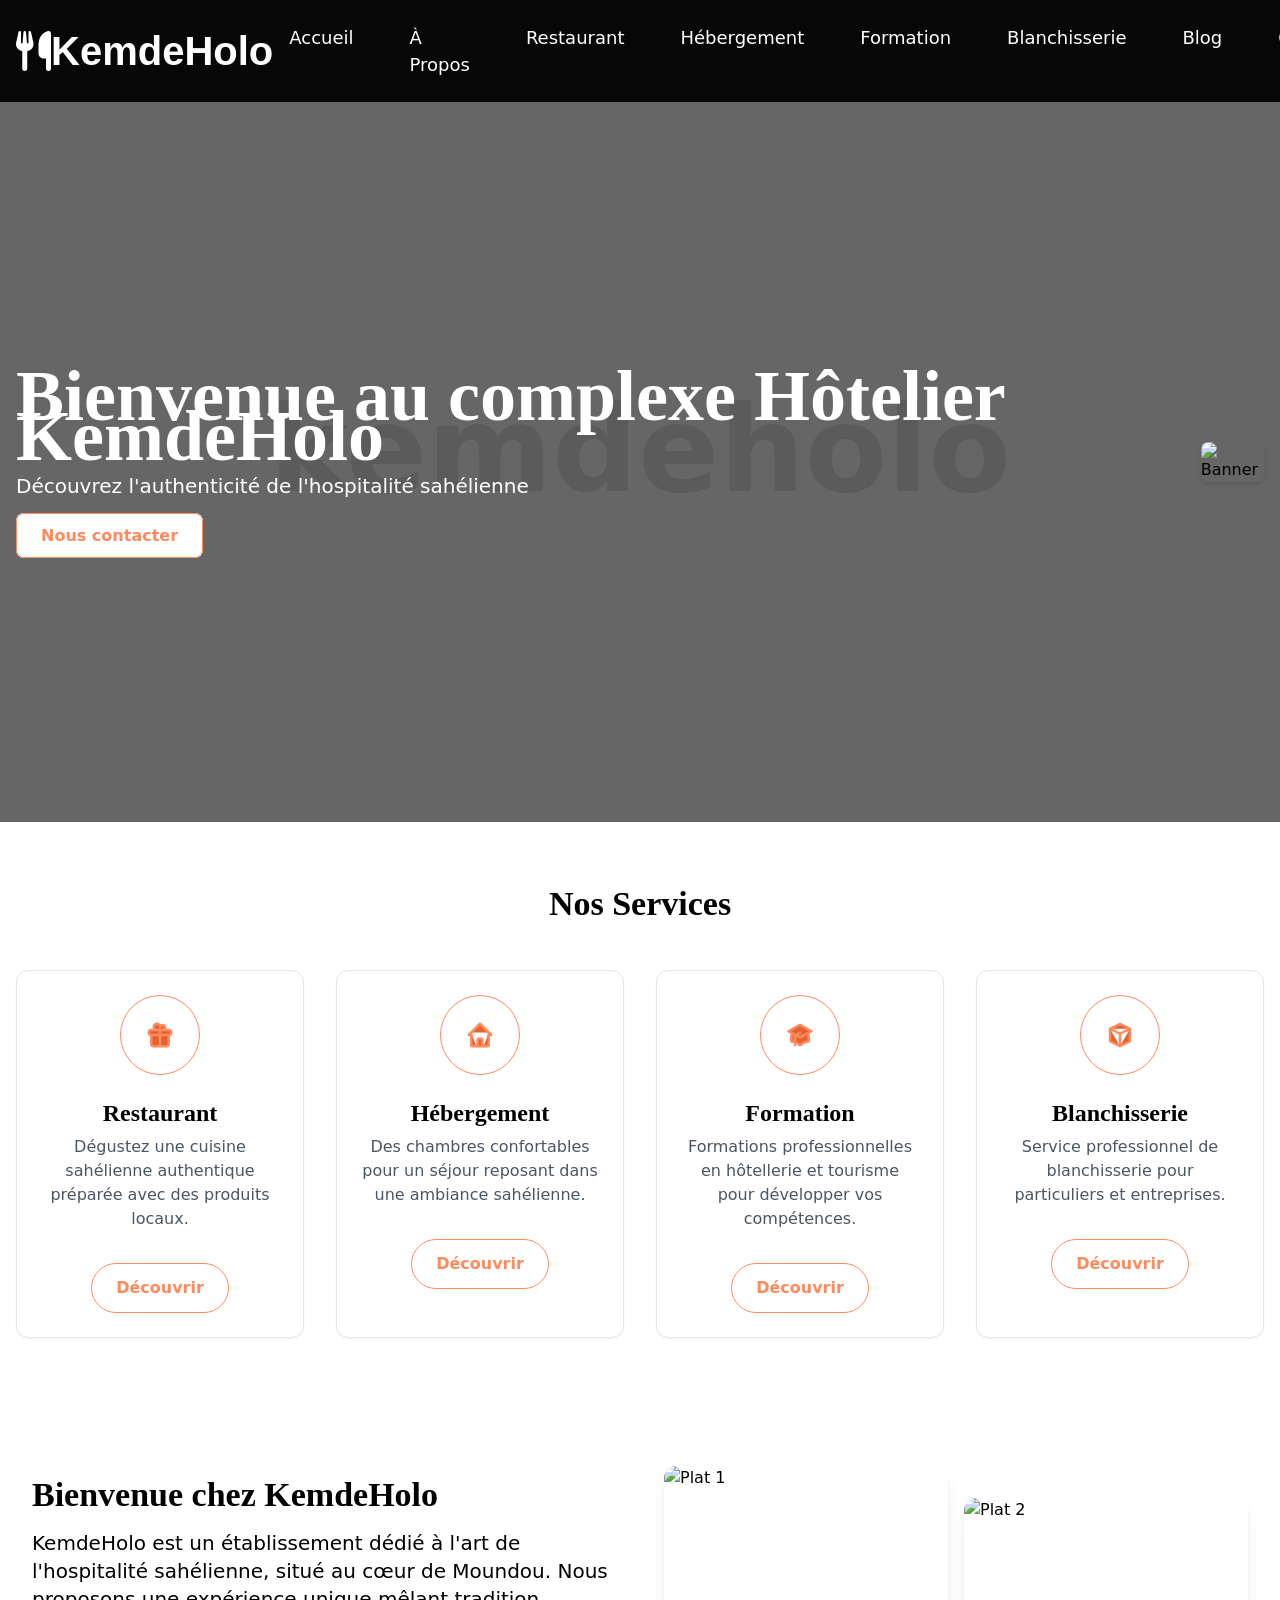
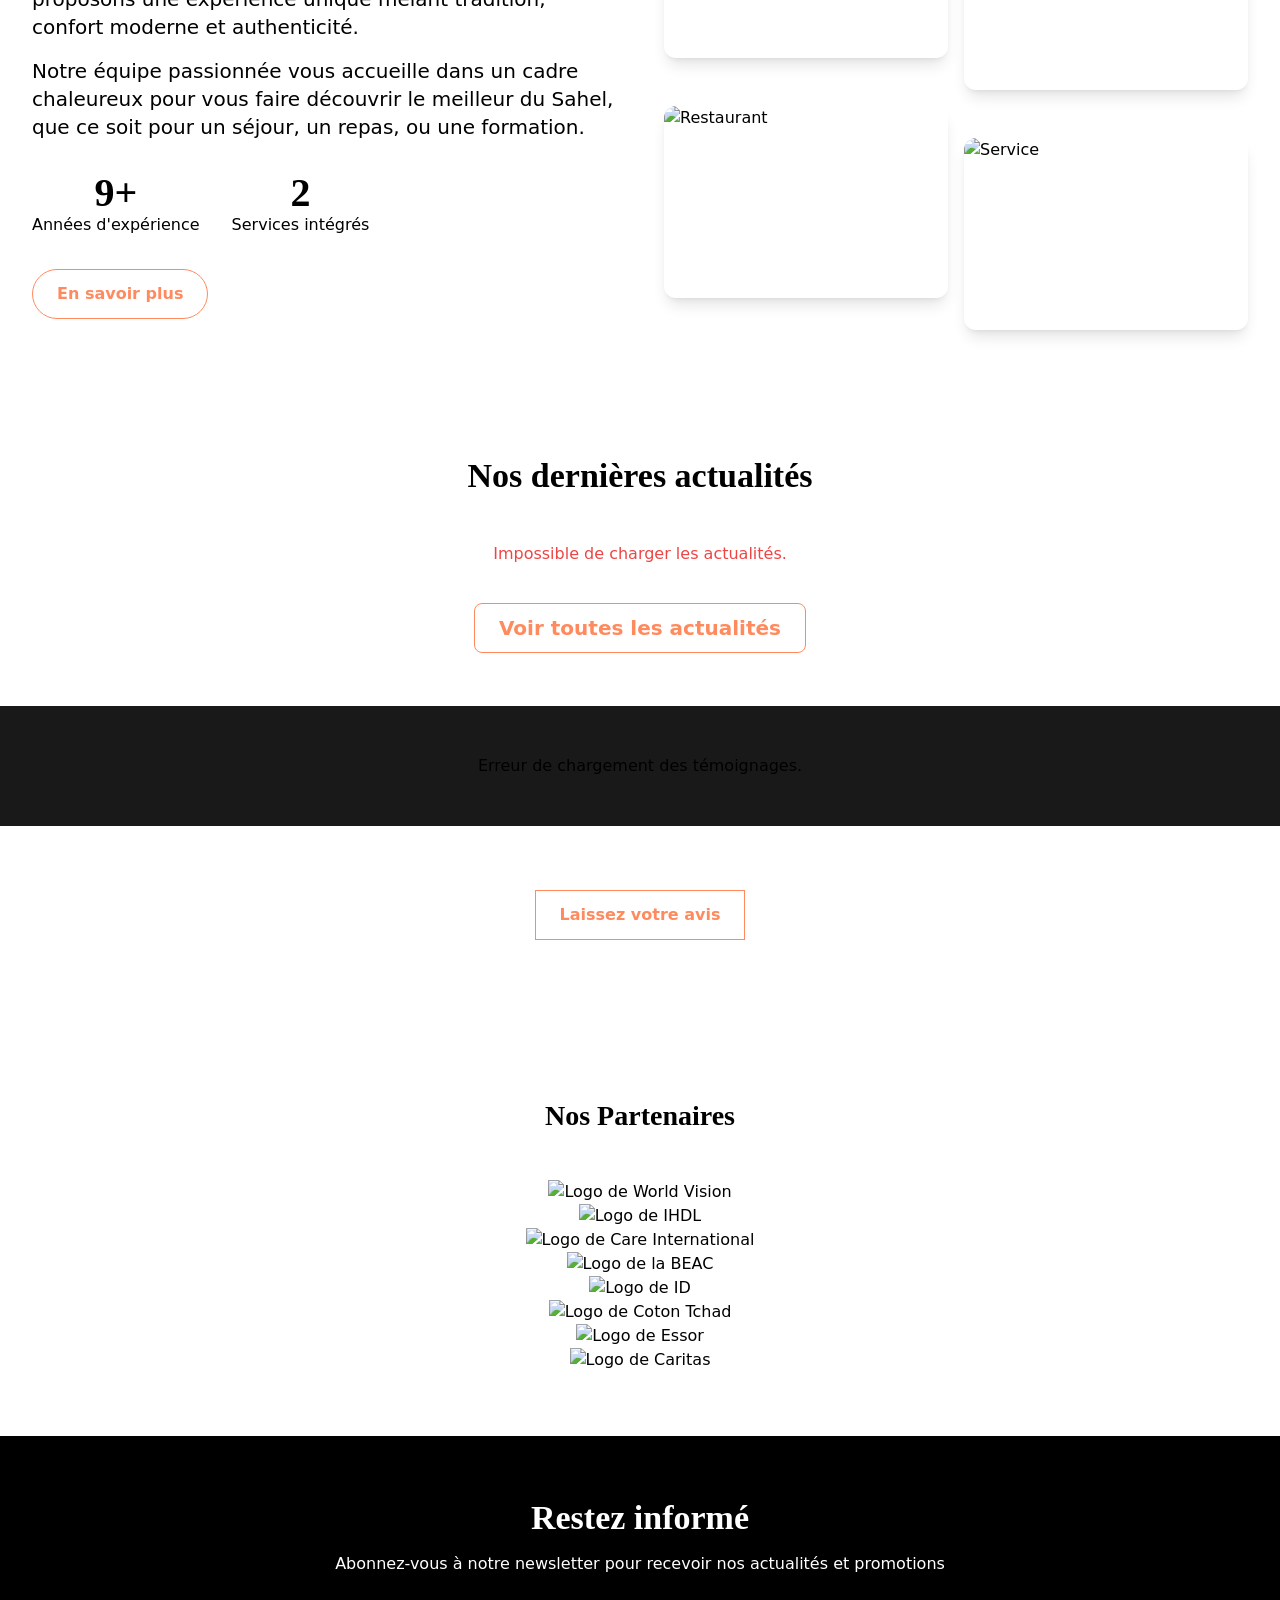
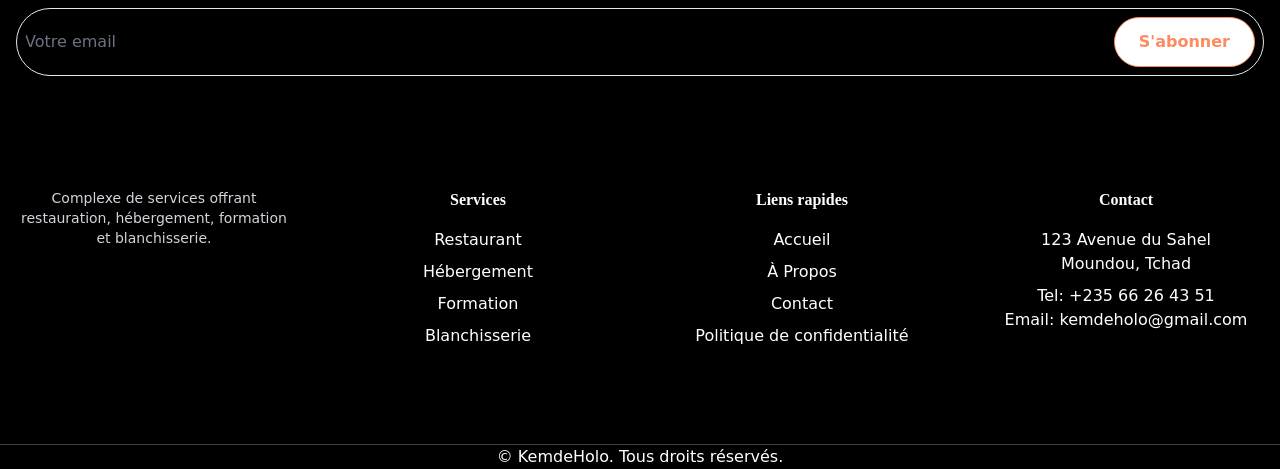
==== commit b9f2af0a: "mise à jour du site" ====
--- a/frontend/index.html
+++ b/frontend/index.html
@@ -4,7 +4,7 @@
     <meta charset="UTF-8">
     <meta name="viewport" content="width=device-width, initial-scale=1.0">
     <title>KemdeHolo - Accueil</title>
-    <link href="style.css" rel="stylesheet">
+        <link href="style.css" rel="stylesheet">
     <link rel="stylesheet" href="https://cdnjs.cloudflare.com/ajax/libs/font-awesome/6.4.0/css/all.min.css">
     <link rel="stylesheet" type="text/css" href="https://cdn.jsdelivr.net/npm/slick-carousel@1.8.1/slick/slick.css"/>
     <link rel="stylesheet" type="text/css" href="https://cdn.jsdelivr.net/npm/slick-carousel@1.8.1/slick/slick-theme.css"/>
@@ -33,6 +33,7 @@
     </style>
 </head>
 <body class="font-sans">
+
     <!-- Animation de chargement (Preloader) -->
     <div id="loader-container" class="loader-container">
         <!-- REMPLACEZ par le chemin de votre logo -->
@@ -48,7 +49,7 @@
         <div class="container mx-auto relative z-10 animate-fade-in-up">
             <div class="flex items-center justify-between">
                 <div class="text-left">
-                    <h1 class="text-7xl md:text-9xl font-bold mb-4 text-white" data-translate-key="home_hero_title">Bienvenue au complexe Hôtelier KemdeHolo</h1>
+                    <h1 class="text-4xl md:text-7xl lg:text-9xl font-bold mb-4 text-white" data-translate-key="home_hero_title">Bienvenue au complexe Hôtelier KemdeHolo</h1>
                 <p class="text-lg md:text-xl mb-6 text-white" data-translate-key="home_hero_subtitle">Découvrez l'authenticité de l'hospitalité sahélienne</p>
                 <a href="contact.html" class="bg-secondary-red hover:bg-secondary-red text-white px-6 py-3 rounded-lg font-semibold transition-colors duration-300" data-translate-key="home_hero_button">Nous contacter</a>
                 </div>
--- a/frontend/style.css
+++ b/frontend/style.css
@@ -2373,17 +2373,19 @@
 
 .logo h1 {
   font-size: 2.5rem;
-  color: var(--text-color-white);
+  color: #ffffff;
   font-family: "Nunito", sans-serif;
   font-weight: 800;
 }
 
-.logo a {
+.logo {
   display: flex;
-  text-decoration: none;
-  color: var(--text-color-white);
-}
-
-.logo a i {
+  align-items: center;
+  color: #ffffff;
+}
+
+.logo i {
   font-size: 40px;
+  color: #ffffff !important;
+  background-color: transparent !important;
 }
